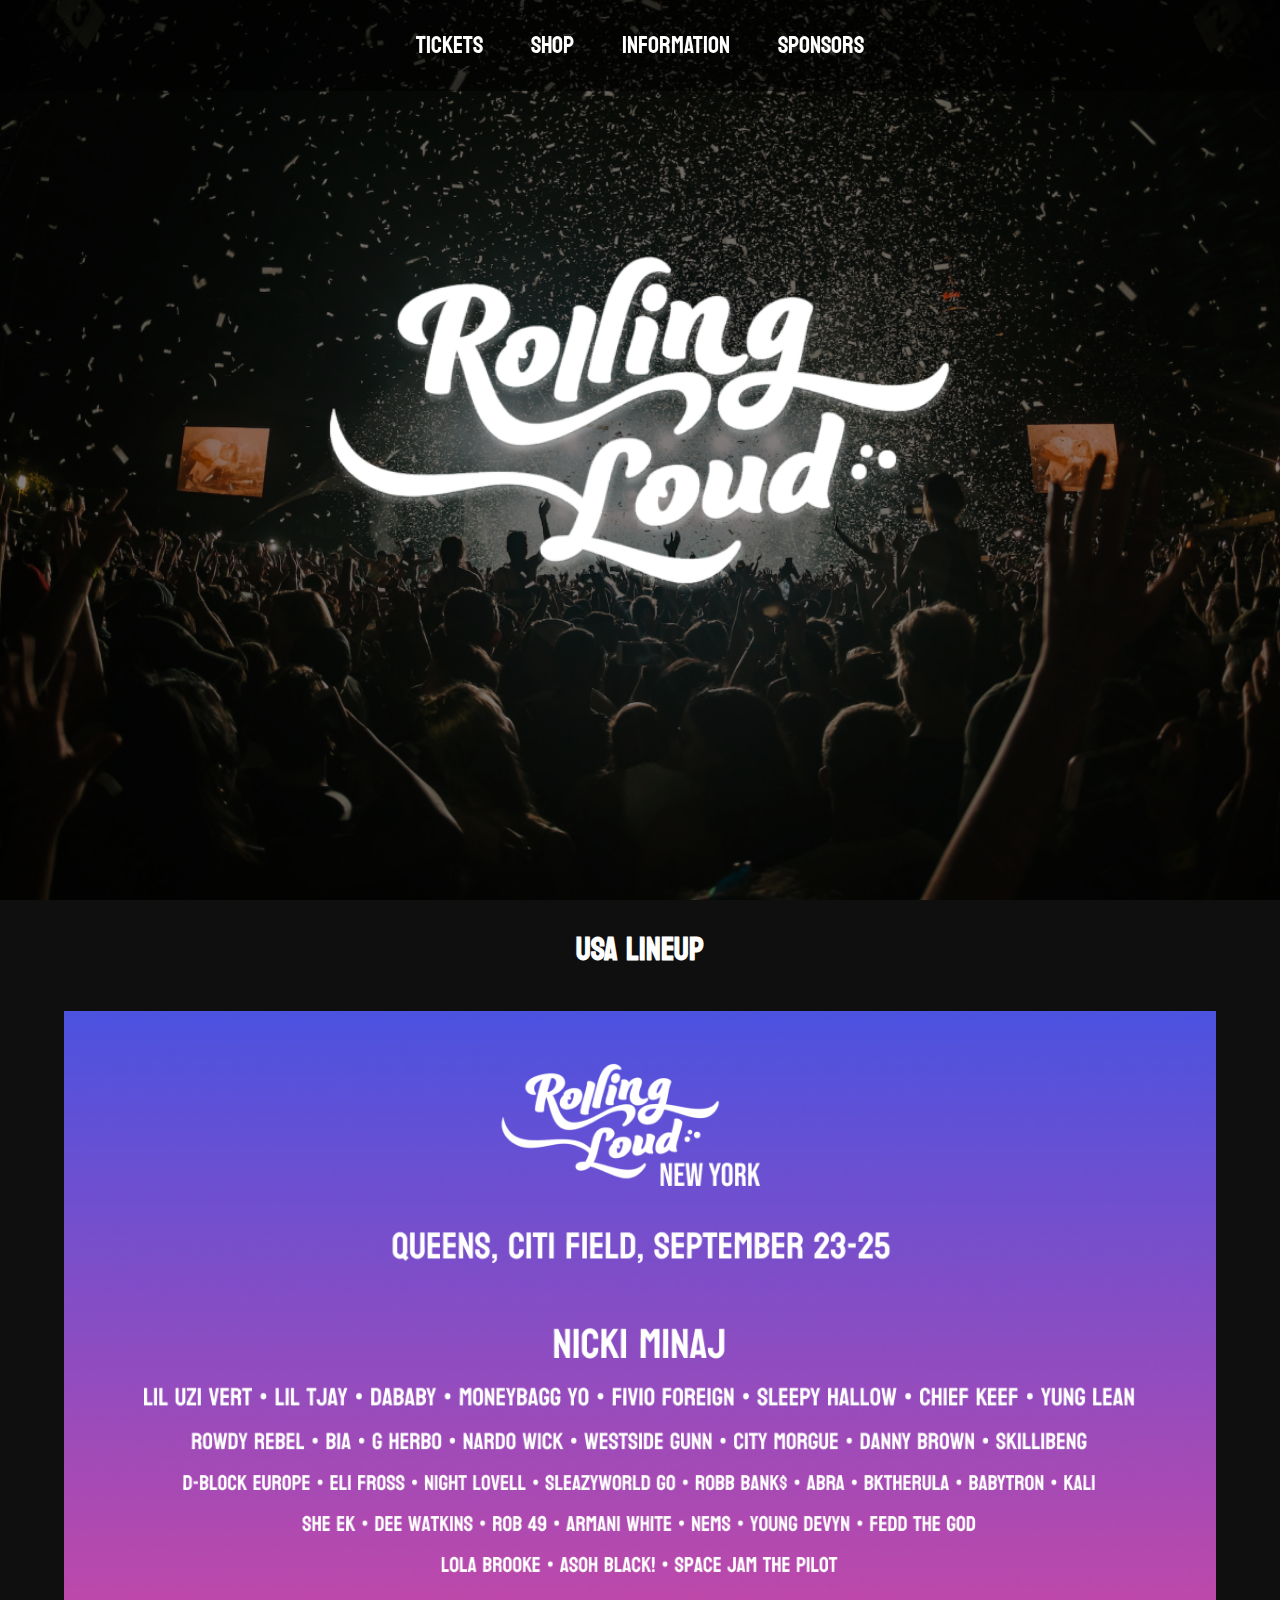
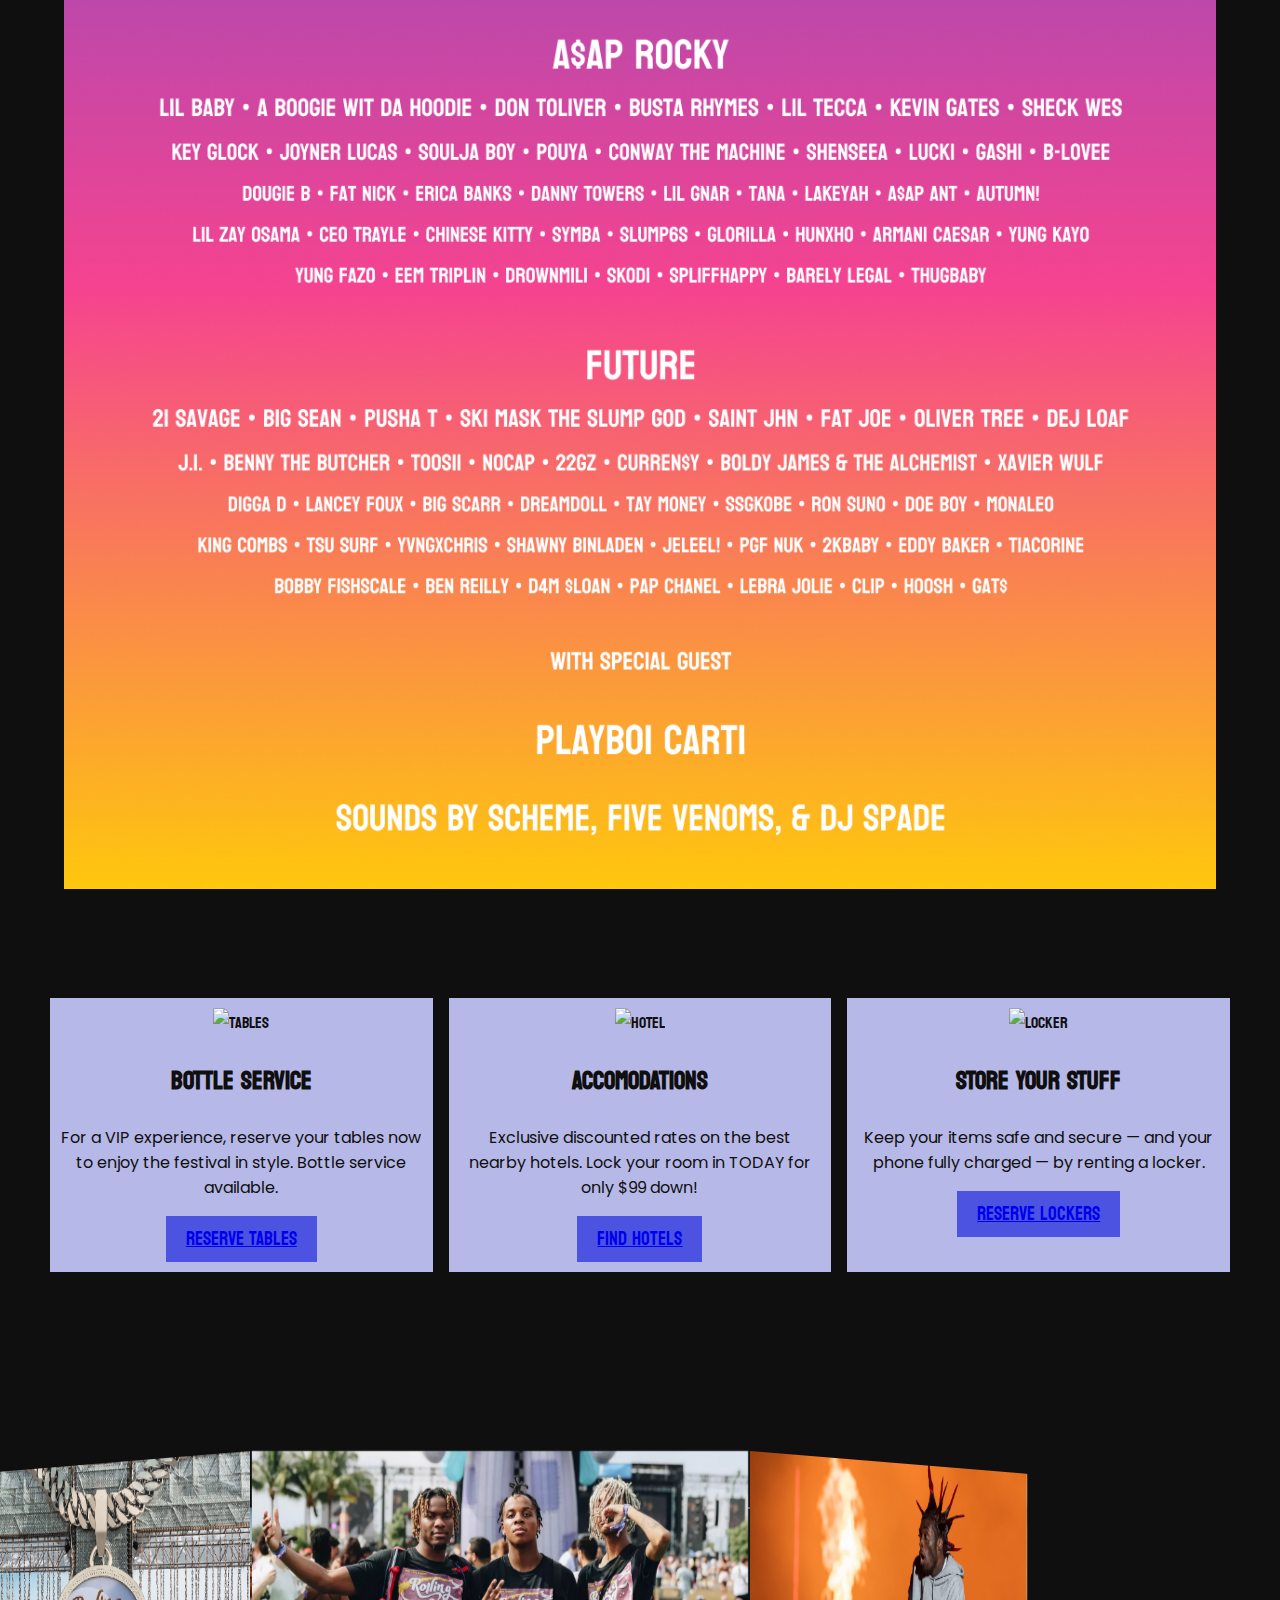
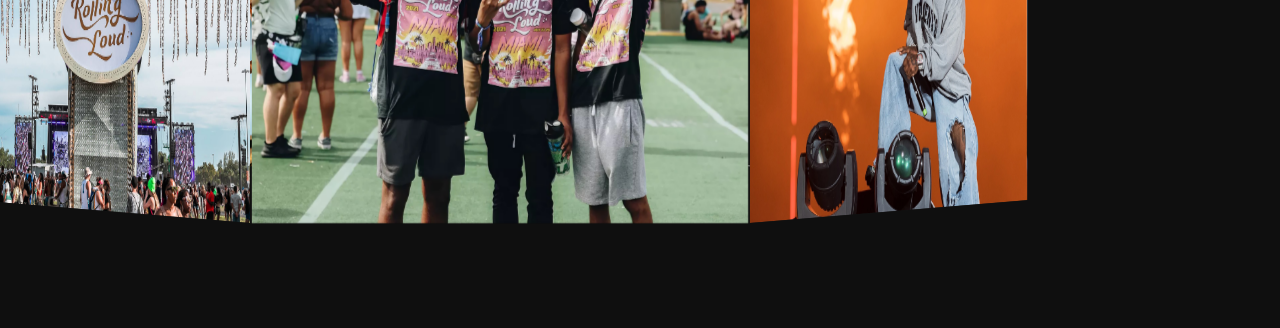
==== index.html @ 9469b84b "added card section and carousel" ====
<!DOCTYPE html>
<html lang="en">
<head>
    <meta charset="UTF-8">
    <meta http-equiv="X-UA-Compatible" content="IE=edge">
    <meta name="viewport" content="width=device-width, initial-scale=1.0">
    <link rel="stylesheet" href="style.css">
    <link rel="stylesheet" href="https://cdnjs.cloudflare.com/ajax/libs/font-awesome/6.2.0/css/all.min.css" integrity="sha512-xh6O/CkQoPOWDdYTDqeRdPCVd1SpvCA9XXcUnZS2FmJNp1coAFzvtCN9BmamE+4aHK8yyUHUSCcJHgXloTyT2A==" crossorigin="anonymous" referrerpolicy="no-referrer" />
    <title>Document</title>
</head>
<body>
    
    <div class="navigation">
        <input type="checkbox" id="nav-toggle" class="nav-toggle">
        <label for="nav-toggle" class="nav-toggle-label">
          <span><i class="fa-solid fa-bars"></i></span>
        </label>

    <nav>
        <ul>
            <li><a href="https://rollingloudny.frontgatetickets.com/" target="_blank">Tickets</a></li>
            <li><a href="https://shoprollingloud.com/" target="_blank">Shop</a></li>
            <li><a href="https://rollingloud.zendesk.com/hc/en-us" target="_blank">Information</a></li>
            <li><a href="https://www.rollingloud.com/sponsors" target="_blank">Sponsors</a></li>
        </ul>
    </nav>
    </div>

    <div class="section1">
    <header class="hero">
        <img src="images/loud 1.png" alt="hero logo">
    </header>

    <div class="lineup">
        <h1>USA LINEUP</h1>
        <img src="images/lineup.png" alt="lineup">
    </div>
    </div>

    <div class="section2">
    <section>
        <div class="container">
        <div class="card">
          <img src="images/tables.png" alt="tables">
          <h2>BOTTLE SERVICE</h2>
          <p>For a VIP experience, reserve your tables now to enjoy the festival in style. Bottle service available.</p>
          <button class="card-button">
            <a href="https://www.rollingloud.com/loudclub" target="_blank">Reserve Tables</a>
          </button>
        </div>
        
        <div class="card">
          <img src="images/hotel.png" alt="hotel">
          <h2>ACCOMODATIONS</h2>
          <p>Exclusive discounted rates on the best nearby hotels. Lock your room in TODAY for only $99 down!</p>
          <button class="card-button">
            <a href="https://www.rollingloud.com/hotels" target="_blank">Find Hotels</a>
          </button>
        </div>

        <div class="card">
         <img src="images/locker.png" alt="locker">
          <h2>STORE YOUR STUFF</h2>
          <p> Keep your items safe and secure — and your phone fully charged — by renting a locker.</p>
          <button>
            <a href="https://www.rollingloud.com/lockers" target="_blank">Reserve Lockers</a>
          </button>
        </div>
        </div>
    </section>
    </div>

    <section class="carousel">
    <div id="wrapper">
      <div id="image">
        <div class="image i1"><img src="images/img1.jpg"></div>
        <div class="image i2"><img src="images/img2.jpg"></div>
        <div class="image i3"><img src="images/img3.jpg"></div>
        <div class="image i4"><img src="images/img4.jpg"></div>
        <div class="image i5"><img src="images/img5.jpg"></div>
        <div class="image i6"><img src="images/img6.jpg"></div>
        <div class="image i7"><img src="images/img7.jpg"></div>
        <div class="image i8"><img src="images/img8.jpg"></div>
      </div>
    </div>
  </section>


</body>
</html>
---- style.css ----
@import url('https://fonts.googleapis.com/css2?family=Bayon&display=swap');
@import url('https://fonts.googleapis.com/css2?family=Poppins:wght@300;400;500&display=swap');

*, *::before, *::after {
  box-sizing: border-box;
}

:root {
  --background: rgba( 0,0,0,.5);
}

body {
  font-family: 'Bayon', sans-serif;
  margin: 0;
  padding: 0;
  background-color: #0F0F0F;
  color: white;
}

.hero {
  height: 100vh;
  background: url("images/rename.png");
  background-color: #888;
  background-blend-mode: multiply;
  background-size: cover;
  background-position: center center;
  background-attachment: fixed;
  display: flex;
  justify-content: center;
  align-items: center;
}

.hero img {
  margin-top: -50px;
  width: 68%;
  max-width: 75vh;
}

.navigation {
  background: var(--background);
  text-align: center;
  position: fixed;
  top: 0;
  width: 100%;
  z-index: 999;
}

.nav-toggle {
  display: none;
}

.nav-toggle-label {
  position: absolute;
  top: 25px;
  left: 25px;
  display: flex;
  align-items: center;
}

.nav-toggle-label span {
  font-size: 30px;
  margin-top: -15px;
}

nav { 
  position: absolute;
  text-align: center;
  top: 100%;
  left: 0;
  background: var(--background);
  width: 100%;
  transform: scale(1,0);
  transform-origin: top;
  transition: transform 250ms ease-in-out;
}

nav ul {
  margin: 0;
  padding: 0;
  list-style: none;
}

nav li {
  margin-bottom: 1em;
}

nav a {
  color: white;
  text-decoration: none;
  font-size: 1.5em;
  text-transform: uppercase;
  opacity: 0;
}

nav a:hover {
  color: #FF5400;
  transition-duration: 5s;
}

.nav-toggle:checked ~ nav {
  transform: scale(1,1);
}

.nav-toggle:checked ~ nav a {
  opacity: 1;
  transition: opacity 350ms ease-in-out;
}

/* Media query for desktop */

@media screen and (min-width: 600px) {
  .nav-toggle-label {
    display: none;
  }
 
  .navigation {
    display: flex;
    justify-content: center;
    /*
    display: grid;
    grid-template-columns: 1fr auto minmax(600px, 3fr) 1fr;
    */
  }
  
  nav {
    all: unset;
    display: flex;
    justify-content: center;
    align-items: center;
    /*border-bottom: 1px solid rgba(255, 255, 255, .6);*/

  }
  
  nav ul {
    display: flex;
    justify-content: center;
  }
  
  nav li {
    margin: 1.5em;
    margin-bottom: 1.5em;
  }
  
  nav a {
    opacity: 1;
    position: relative;
  }
}

.lineup {
  justify-content: center;
  text-align: center;
  margin: 10px auto 75px;
}

.lineup img {
  width: 90%;
  margin: 10px;
}

.section2 {
  justify-content: center;
  align-items: center;
  text-align: center;
  margin-bottom: 100px;
  display: flex;
}

.container {
  margin: 0;
  padding-left: 50px;
  padding-right: 50px;
}

.card {
  padding: 10px;
  color: #0F0F0F;
  background-color: #B6B8E7;
  margin-top: 15px;
  margin-bottom: 15px;
}

.card img {
  width: 100%;
  height: 40%;
  object-fit: cover;
}

h2 {
  text-align: center;
  font-size: 25px;
}

.card p {
  font-family: 'Poppins', sans-serif;
  font-size: 12pt;
}

.card button {
  padding: 6px 20px;
  background: #4C53E0;
  color: #FFF;
  border: none;
  font-family: "bayon", sans-serif;
  font-size: 14pt;
  display: block;
  margin: 0 auto;
}

.card button:hover {
  background: #FF5400;
  transition-duration: .2s;
  color: #FFF;
}

.container {
  display: grid;
  grid-template-columns: repeat(3, 1fr);
  gap: 1em;
}

@media (max-width: 700px) {
  .container {
    display: block;
  }

  .section2 {
    display: block;
  }
}

.carousel {
  width: 75%;
}

#wrapper {
	width: 100%;
	margin: 0 auto;
  justify-content: center;
  width: 50%;
}

#wrapper {
  perspective: 2500;
	-webkit-perspective: 2500;
	width: 1000px;
	margin: 200px auto 0 auto;
  perspective-origin: 50% 150px;
	-webkit-perspective-origin: 50% 150px;
  transition: perspective, 1s;
  -o-transition: -o-perspective, 1s;
  -moz-transition: -moz-perspective, 1s;
	-webkit-transition: -webkit-perspective, 1s;
}

#image:hover {
  animation-play-state:paused;
  -o-animation-play-state:paused;
  -moz-animation-play-state:paused;
	-webkit-animation-play-state:paused;
}


@-webkit-keyframes spin {
	from {
    transform: rotateY(0);
    -o-transform: rotateY(0);
    -ms-transform: rotateY(0);
    -moz-transform: rotateY(0);
		-webkit-transform: rotateY(0);
	}
	to {
    transform: rotateY(-360deg);
    -o-transform: rotateY(-360deg);
    -ms-transform: rotateY(-360deg);
    -moz-transform: rotateY(-360deg);
		-webkit-transform: rotateY(-360deg);
	}
}

#image {
	margin: 0 auto;
	height: 300px;
	width: 400px;
  transform-style: preserve-3d;
	-webkit-transform-style: preserve-3d;
  animation: spin 24s infinite linear;
  -moz-animation: spin 24s infinite linear;
  -o-animation: spin 24s infinite linear;
	-webkit-animation: spin 24s infinite linear;
}

.image {
	position: absolute;
	height: 100%;
	width: 100%;
	text-align: center;
	font-size: 15em;
	color: #fff;
  margin: 0;
}

.image img {
  height: 100%;
  width: 100%;
}

#image > .i1 {
  transform: translateZ(485px);
  -moz-transform: translateZ(485px);
  -o-transform: translateZ(485px);
  -ms-transform: translateZ(485px);
  -webkit-transform: translateZ(485px);
}
#image > .i2 {
  transform: rotateY(45deg) translateZ(485px);
  -moz-transform: rotateY(45deg) translateZ(485px);
  -o-transform: rotateY(45deg) translateZ(485px);
  -ms-transform: rotateY(45deg) translateZ(485px);
  -webkit-transform: rotateY(45deg) translateZ(485px);
}
#image > .i3 {
  transform: rotateY(90deg) translateZ(485px);
  -moz-transform: rotateY(90deg) translateZ(485px);
  -o-transform: rotateY(90deg) translateZ(485px);
  -ms-transform: rotateY(90deg) translateZ(485px);
  -webkit-transform: rotateY(90deg) translateZ(485px);
}
#image > .i4 {
  transform: rotateY(135deg) translateZ(485px);
  -moz-transform: rotateY(135deg) translateZ(485px);
  -o-transform: rotateY(135deg) translateZ(485px);
  -ms-transform: rotateY(135deg) translateZ(485px);
  -webkit-transform: rotateY(135deg) translateZ(485px);
}
#image > .i5 {
  transform: rotateY(180deg) translateZ(485px);
  -moz-transform: rotateY(180deg) translateZ(485px);
  -o-transform: rotateY(180deg) translateZ(485px);
  -ms-transform: rotateY(180deg) translateZ(485px);
  -webkit-transform: rotateY(180deg) translateZ(485px);
}
#image > .i6 {
  transform: rotateY(225deg) translateZ(485px);
  -moz-transform: rotateY(225deg) translateZ(485px);
  -o-transform: rotateY(225deg) translateZ(485px);
  -ms-transform: rotateY(225deg) translateZ(485px);
  -webkit-transform: rotateY(225deg) translateZ(485px);
}
#image > .i7 {
  transform: rotateY(270deg) translateZ(485px);
  -moz-transform: rotateY(270deg) translateZ(485px);
  -o-transform: rotateY(270deg) translateZ(485px);
  -ms-transform: rotateY(270deg) translateZ(485px);
  -webkit-transform: rotateY(270deg) translateZ(485px);
}
#image > .i8 {
  transform: rotateY(315deg) translateZ(485px);
  -moz-transform: rotateY(315deg) translateZ(485px);
  -o-transform: rotateY(315deg) translateZ(485px);
  -ms-transform: rotateY(315deg) translateZ(485px);
  -webkit-transform: rotateY(315deg) translateZ(485px);
}
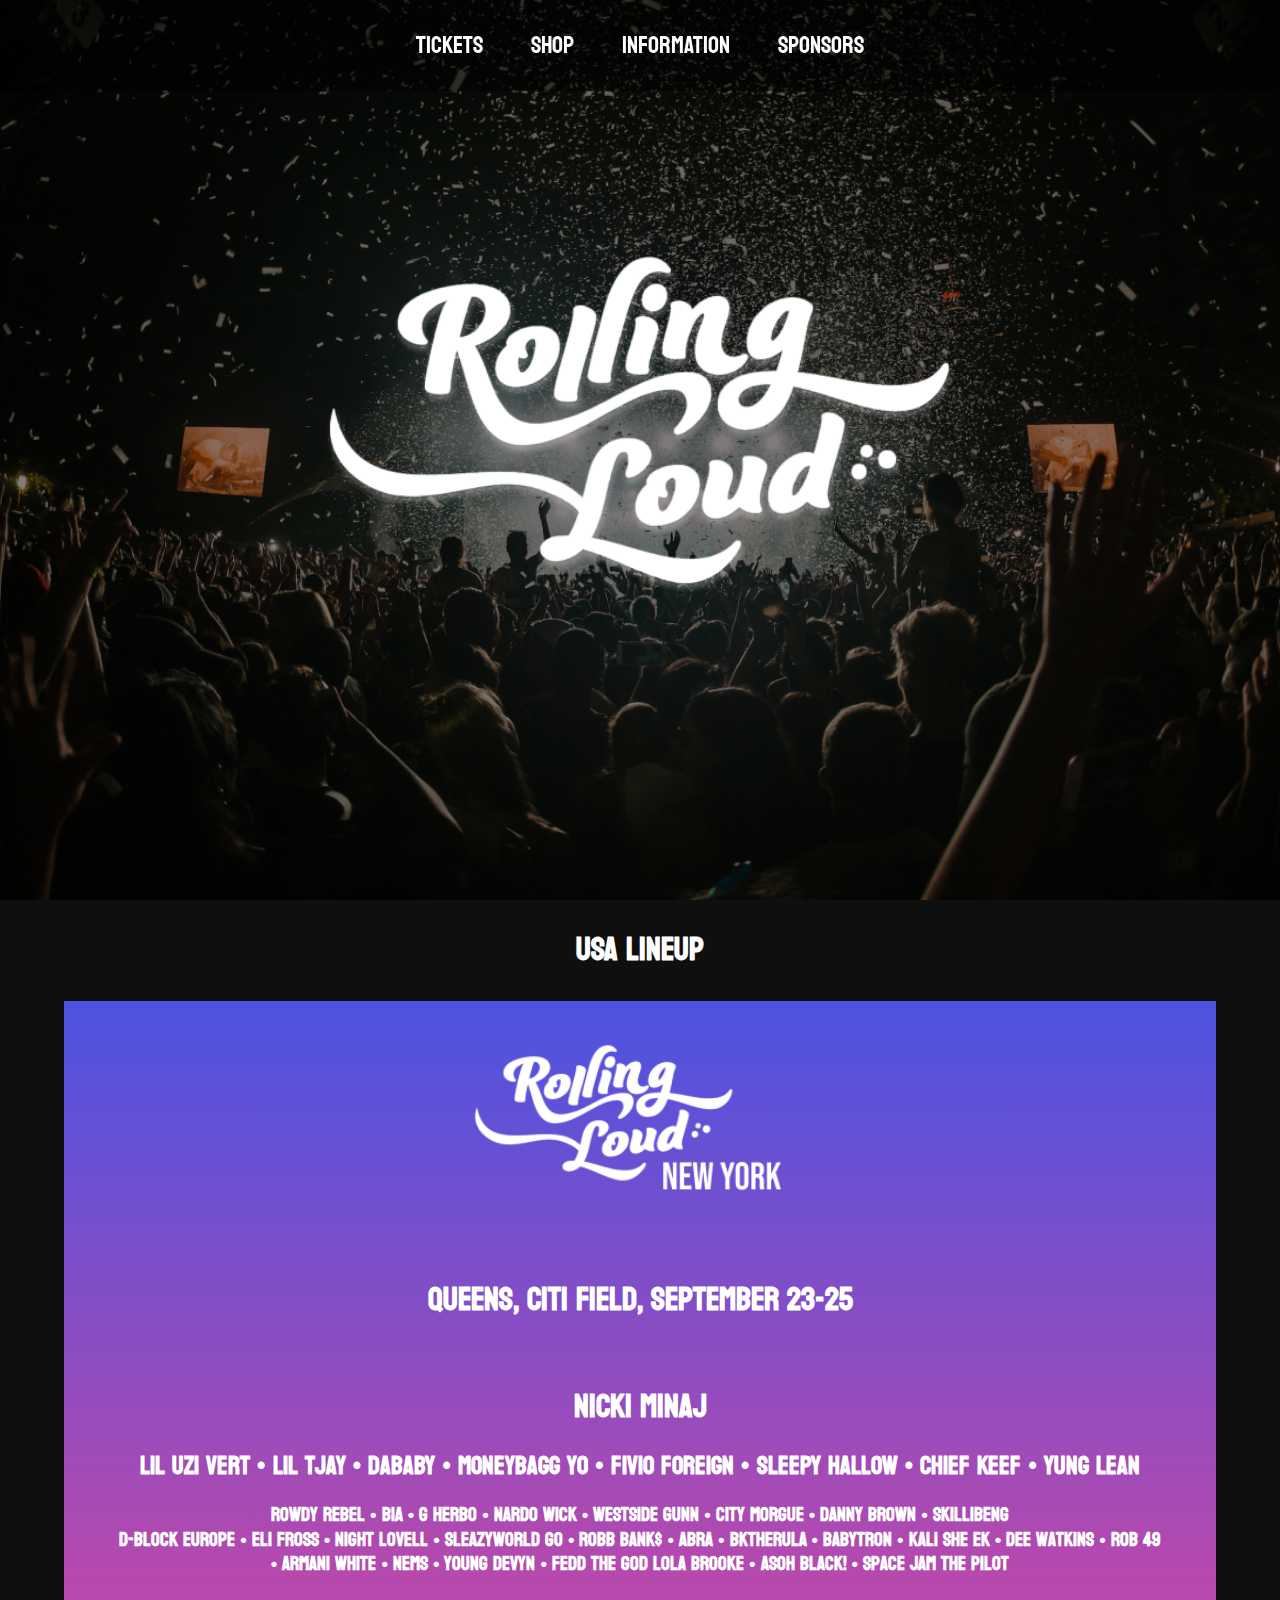
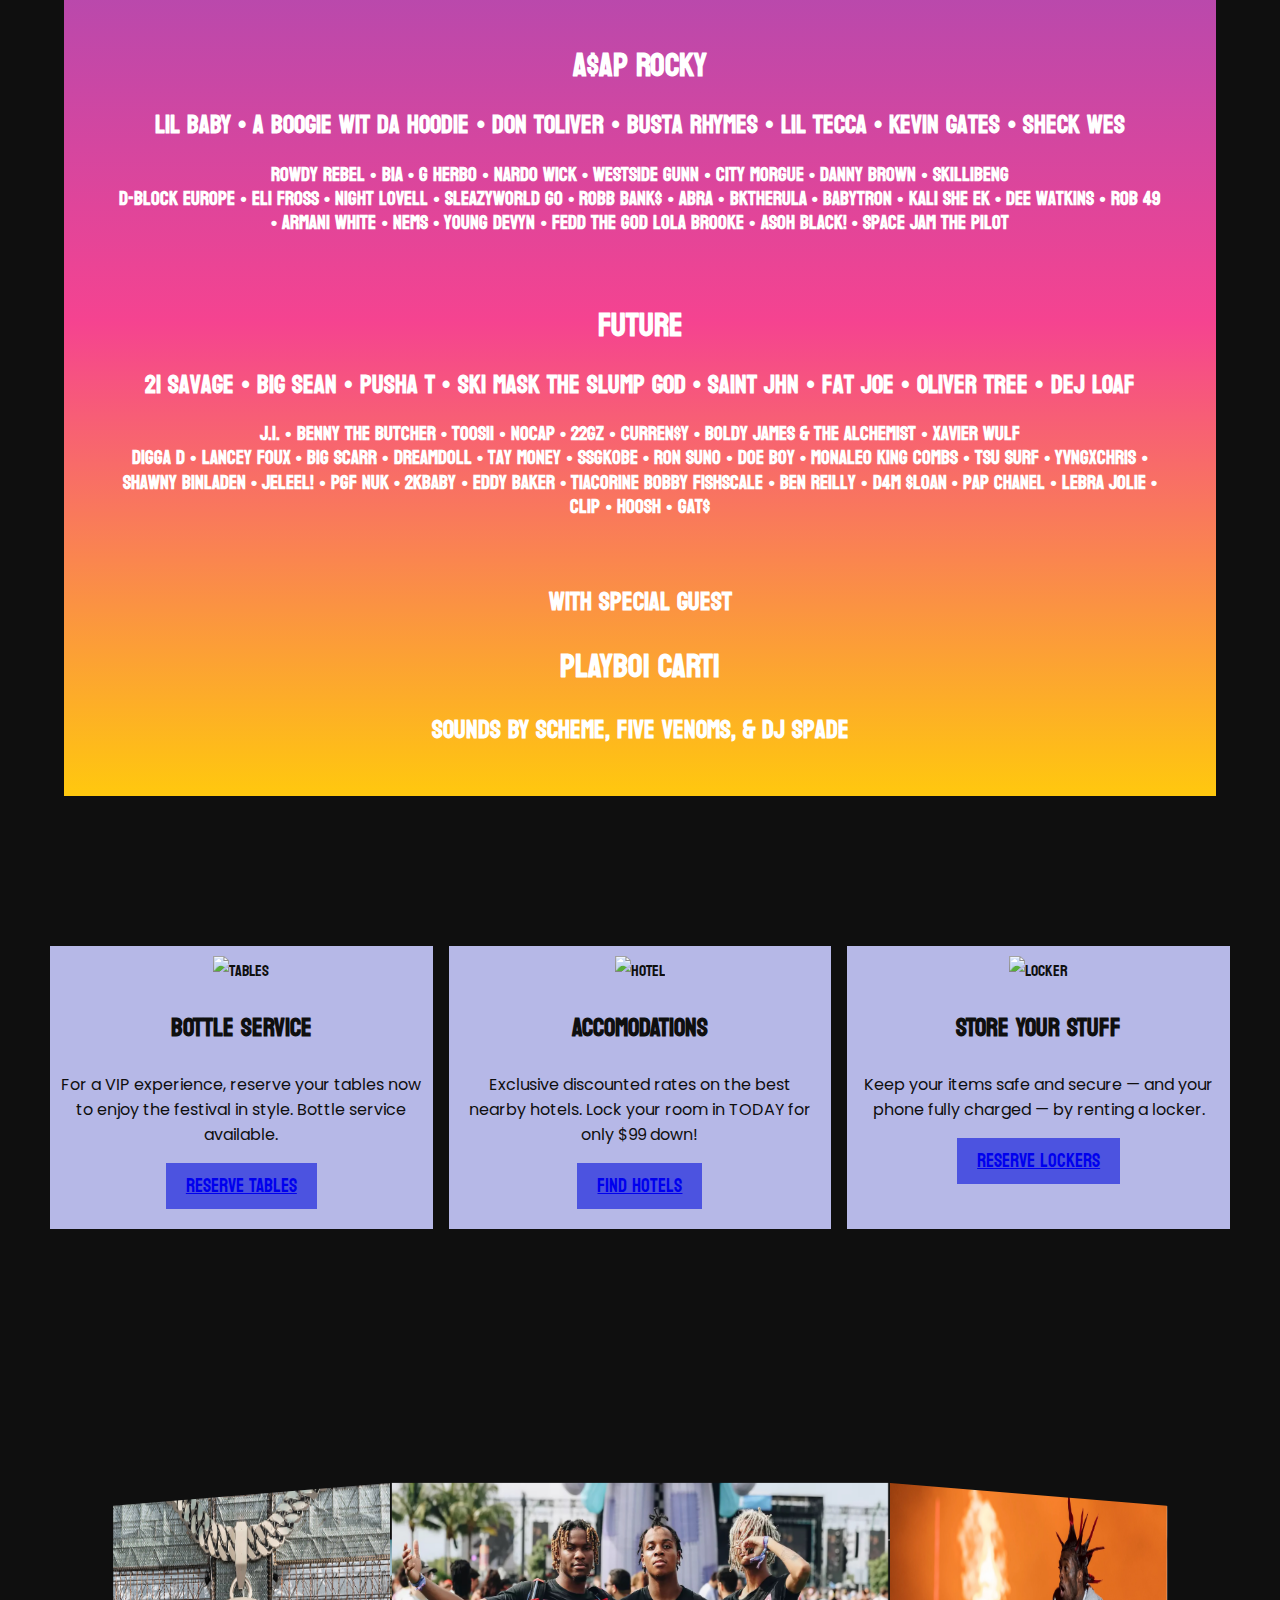
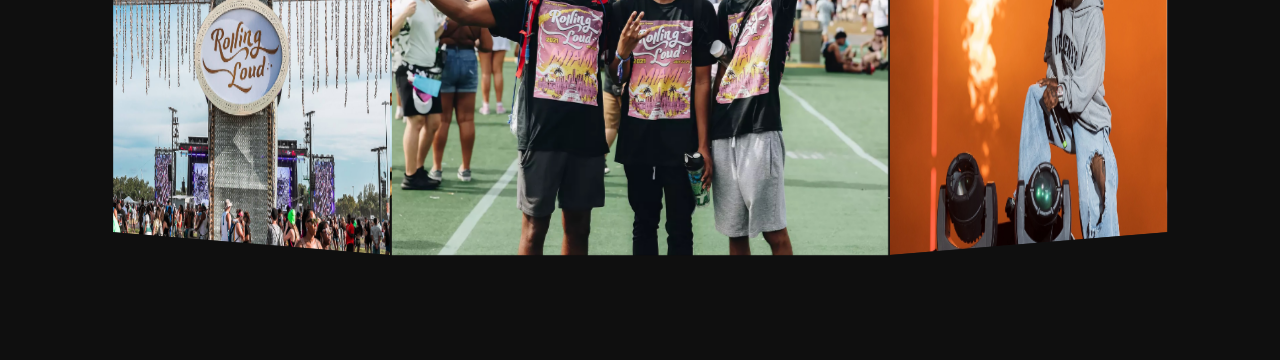
==== commit 143d5452: "coded lineup in html/css" ====
--- a/index.html
+++ b/index.html
@@ -27,44 +27,84 @@
     </div>
 
     <div class="section1">
-    <header class="hero">
+      <header class="hero">
         <img src="images/loud 1.png" alt="hero logo">
-    </header>
+      </header>
+    </div>
 
-    <div class="lineup">
-        <h1>USA LINEUP</h1>
-        <img src="images/lineup.png" alt="lineup">
-    </div>
+    
+      <div class="lineup">
+          <h1>USA LINEUP</h1>
+          <div class="lineup-content">
+            <img src="images/citylogo.png" alt="citylogo"/>
+            <h1>QUEENS, CITI FIELD, SEPTEMBER 23-25</h1>
+              <div class="day1">
+                <h1>NICKI MINAJ</h1>
+                <h2>lil uzi vert • lil tjay • dababy • moneybagg yo • fivio foreign • sleepy hallow • chief keef • yung lean</h2> <h3>rowdy rebel • bia • g herbo • nardo wick • westside gunn • city morgue • danny brown • skillibeng<br>d-block europe • eli fross • night lovell • sleazyworld go • robb bank$ • abra • bktherula • babytron • kali
+  she ek • dee watkins • rob 49 • armani white • nems • young devyn • fedd the god
+  lola brooke • asoh black! • space jam the pilot</h3>
+              </div>
+            <div class="day2">
+                <h1>A$AP ROCKY</h1>
+                <h2>lil baby • A boogie wit da hoodie • don toliver • busta rhymes • lil tecca • kevin gates • sheck wes</h2> <h3>rowdy rebel • bia • g herbo • nardo wick • westside gunn • city morgue • danny brown • skillibeng<br>d-block europe • eli fross • night lovell • sleazyworld go • robb bank$ • abra • bktherula • babytron • kali
+  she ek • dee watkins • rob 49 • armani white • nems • young devyn • fedd the god
+  lola brooke • asoh black! • space jam the pilot</h3>
+              </div>
+            <div class="day3">
+                <h1>FUTURE</h1>
+                <h2>21 savage • big sean • pusha t • ski mask the slump god • saint jhn • fat joe • oliver tree • dej loaf</h2> <h3>j.i. • benny the butcher • toosii • nocap • 22gz • curren$y • boldy james & the alchemist • xavier wulf<br>digga d • lancey foux • big scarr • dreamdoll • tay money • ssgkobe • ron suno • doe boy • monaleo
+  king combs • tsu surf • yvngxchris • shawny binladen • jeleel! • pgf nuk • 2kbaby • eddy baker • tiacorine
+  bobby fishscale • ben reilly • d4m $loan • pap chanel • lebra jolie • clip • hoosh • gat$</h3>
+              </div>
+              <div class="guest">
+                <h2>with special guest</h2>
+                <h1>PLAYBOI CARTI</h1>
+                <h2>sounds by scheme, five venoms, & dj spade</h2>
+              </div>
+          </div>
+      </div>
     </div>
 
     <div class="section2">
     <section>
         <div class="container">
         <div class="card">
-          <img src="images/tables.png" alt="tables">
-          <h2>BOTTLE SERVICE</h2>
-          <p>For a VIP experience, reserve your tables now to enjoy the festival in style. Bottle service available.</p>
-          <button class="card-button">
-            <a href="https://www.rollingloud.com/loudclub" target="_blank">Reserve Tables</a>
-          </button>
+          <div>
+            <img src="images/tables.png" alt="tables">
+          </div>
+          <div>
+             <h2>BOTTLE SERVICE</h2>
+            <p>For a VIP experience, reserve your tables now to enjoy the festival in style. Bottle service available.</p>
+            <button class="card-button">
+              <a href="https://www.rollingloud.com/loudclub" target="_blank">Reserve Tables</a>
+            </button>
+          </div>
         </div>
         
         <div class="card">
-          <img src="images/hotel.png" alt="hotel">
-          <h2>ACCOMODATIONS</h2>
-          <p>Exclusive discounted rates on the best nearby hotels. Lock your room in TODAY for only $99 down!</p>
-          <button class="card-button">
-            <a href="https://www.rollingloud.com/hotels" target="_blank">Find Hotels</a>
-          </button>
+          <div>
+            <img src="images/hotel.png" alt="hotel">
+          </div>
+          <div>
+            <h2>ACCOMODATIONS</h2>
+            <p>Exclusive discounted rates on the best nearby hotels. Lock your room in TODAY for only $99 down!</p>
+            <button class="card-button">
+               <a href="https://www.rollingloud.com/hotels" target="_blank">Find Hotels</a>
+            </button>
+          </div>
         </div>
 
         <div class="card">
-         <img src="images/locker.png" alt="locker">
-          <h2>STORE YOUR STUFF</h2>
-          <p> Keep your items safe and secure — and your phone fully charged — by renting a locker.</p>
-          <button>
-            <a href="https://www.rollingloud.com/lockers" target="_blank">Reserve Lockers</a>
-          </button>
+            <div>
+              <img src="images/locker.png" alt="locker">
+            </div>
+            <div>
+              <h2>STORE YOUR STUFF</h2>
+              <p> Keep your items safe and secure — and your phone fully charged — by renting a locker.</p>
+             <button>
+              <a href="https://www.rollingloud.com/lockers" target="_blank">Reserve Lockers</a>
+              </button>
+            </div>
         </div>
         </div>
     </section>
--- a/style.css
+++ b/style.css
@@ -153,9 +153,44 @@
   margin: 10px auto 75px;
 }
 
-.lineup img {
+.lineup-content {
+  background: rgb(76,83,224);
+  background: linear-gradient(180deg, rgba(76,83,224,1) 0%, rgba(245,67,144,1) 66%, rgba(255,200,14,1) 100%);
   width: 90%;
-  margin: 10px;
+  justify-content: center;
+  text-align: center;
+  margin: 10px auto 75px;
+  padding-left: 50px;
+  padding-right: 50px;
+}
+
+.lineup-content img {
+  width: 33%;
+  margin-top: 30px;
+}
+
+.day1 {
+  line-height: 1.3;
+  padding-top: 15px;
+  padding-bottom: 15px;
+}
+
+.day2 {
+  line-height: 1.3;
+  padding-top: 15px;
+  padding-bottom: 15px;
+}
+
+.day3 {
+  line-height: 1.3;
+  padding-top: 15px;
+  padding-bottom: 15px;
+}
+
+.guest {
+  line-height: 1.5;
+  padding-top: 10px;
+  padding-bottom: 25px;
 }
 
 .section2 {
@@ -176,7 +211,7 @@
   padding: 10px;
   color: #0F0F0F;
   background-color: #B6B8E7;
-  margin-top: 15px;
+  margin-top: 75px;
   margin-bottom: 15px;
 }
 
@@ -205,6 +240,7 @@
   font-size: 14pt;
   display: block;
   margin: 0 auto;
+  margin-bottom: 10px;
 }
 
 .card button:hover {
@@ -243,8 +279,10 @@
 #wrapper {
   perspective: 2500;
 	-webkit-perspective: 2500;
-	width: 1000px;
-	margin: 200px auto 0 auto;
+	margin: 175px auto 0 auto;
+  position: absolute;
+  right: 225px;
+  left: 225px;
   perspective-origin: 50% 150px;
 	-webkit-perspective-origin: 50% 150px;
   transition: perspective, 1s;
@@ -253,12 +291,12 @@
 	-webkit-transition: -webkit-perspective, 1s;
 }
 
-#image:hover {
+/*#image:hover {
   animation-play-state:paused;
   -o-animation-play-state:paused;
   -moz-animation-play-state:paused;
 	-webkit-animation-play-state:paused;
-}
+}*/
 
 
 @-webkit-keyframes spin {
@@ -297,7 +335,6 @@
 	text-align: center;
 	font-size: 15em;
 	color: #fff;
-  margin: 0;
 }
 
 .image img {
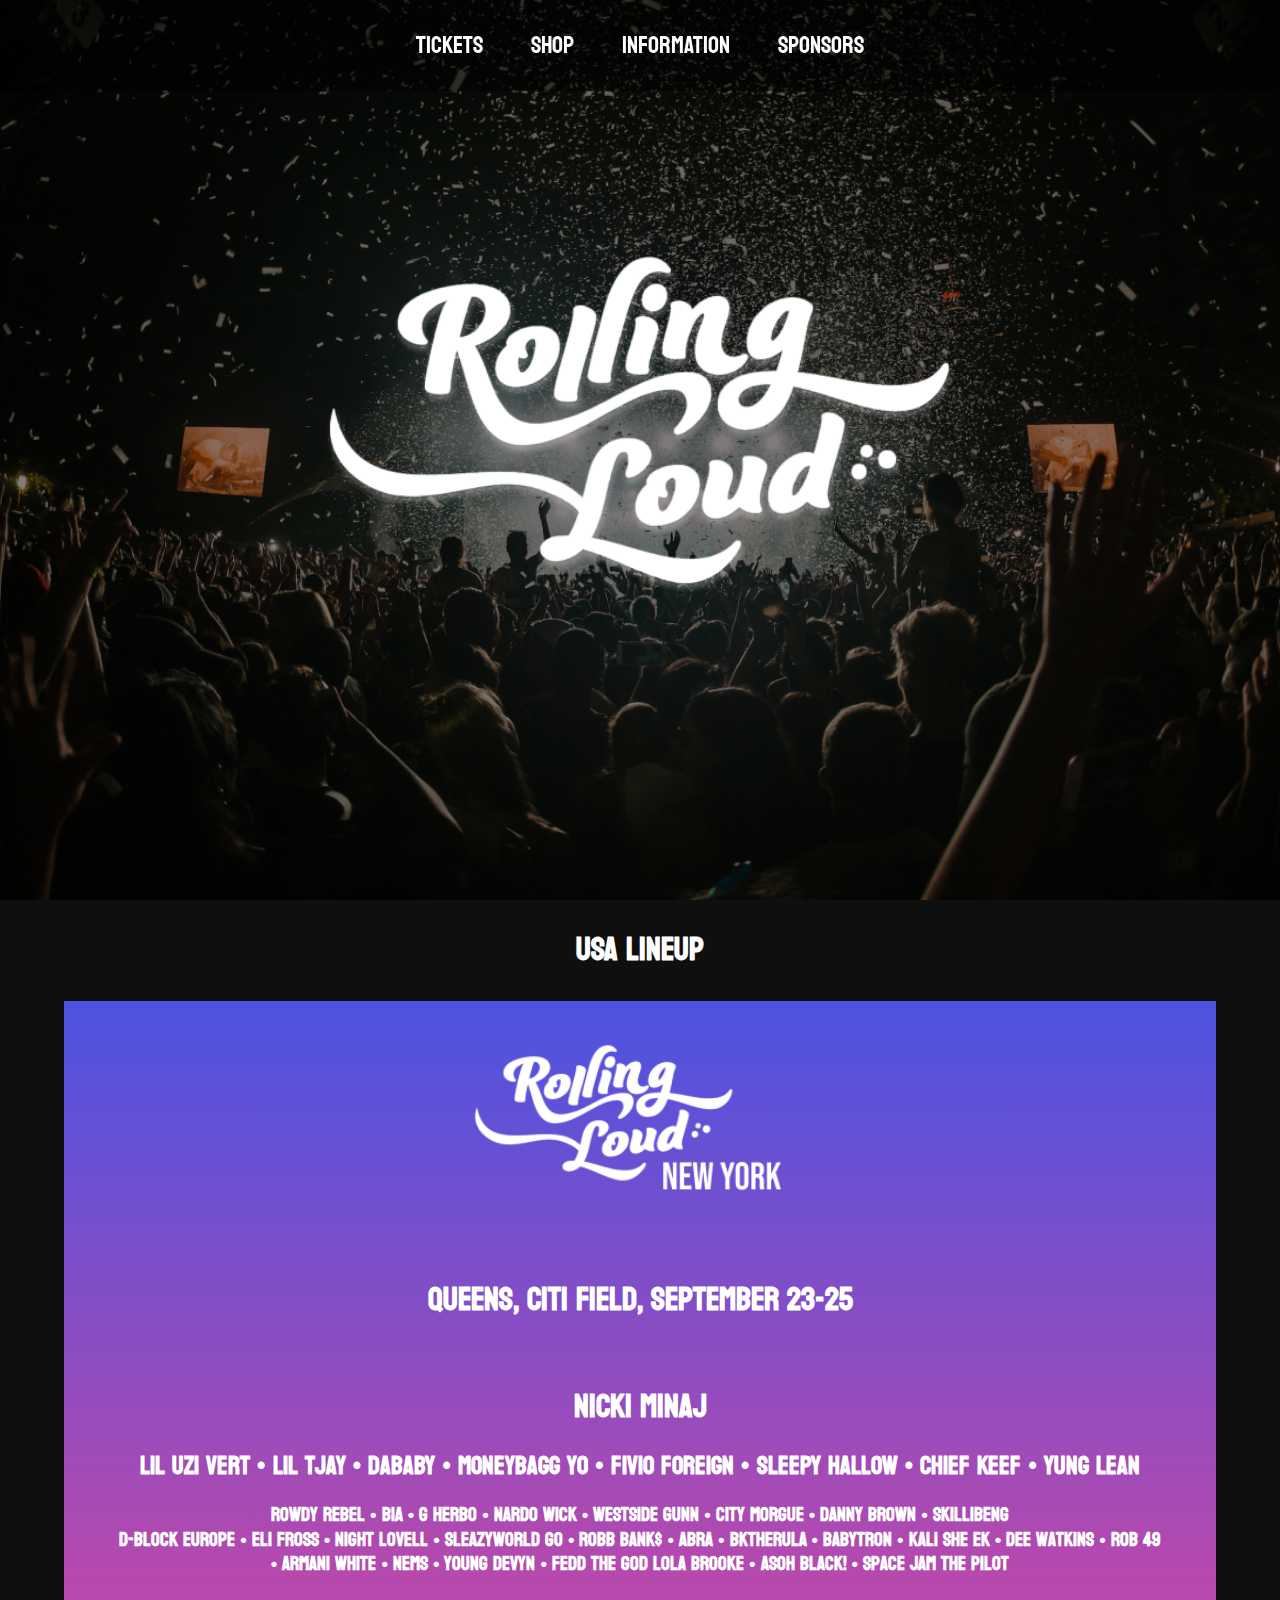
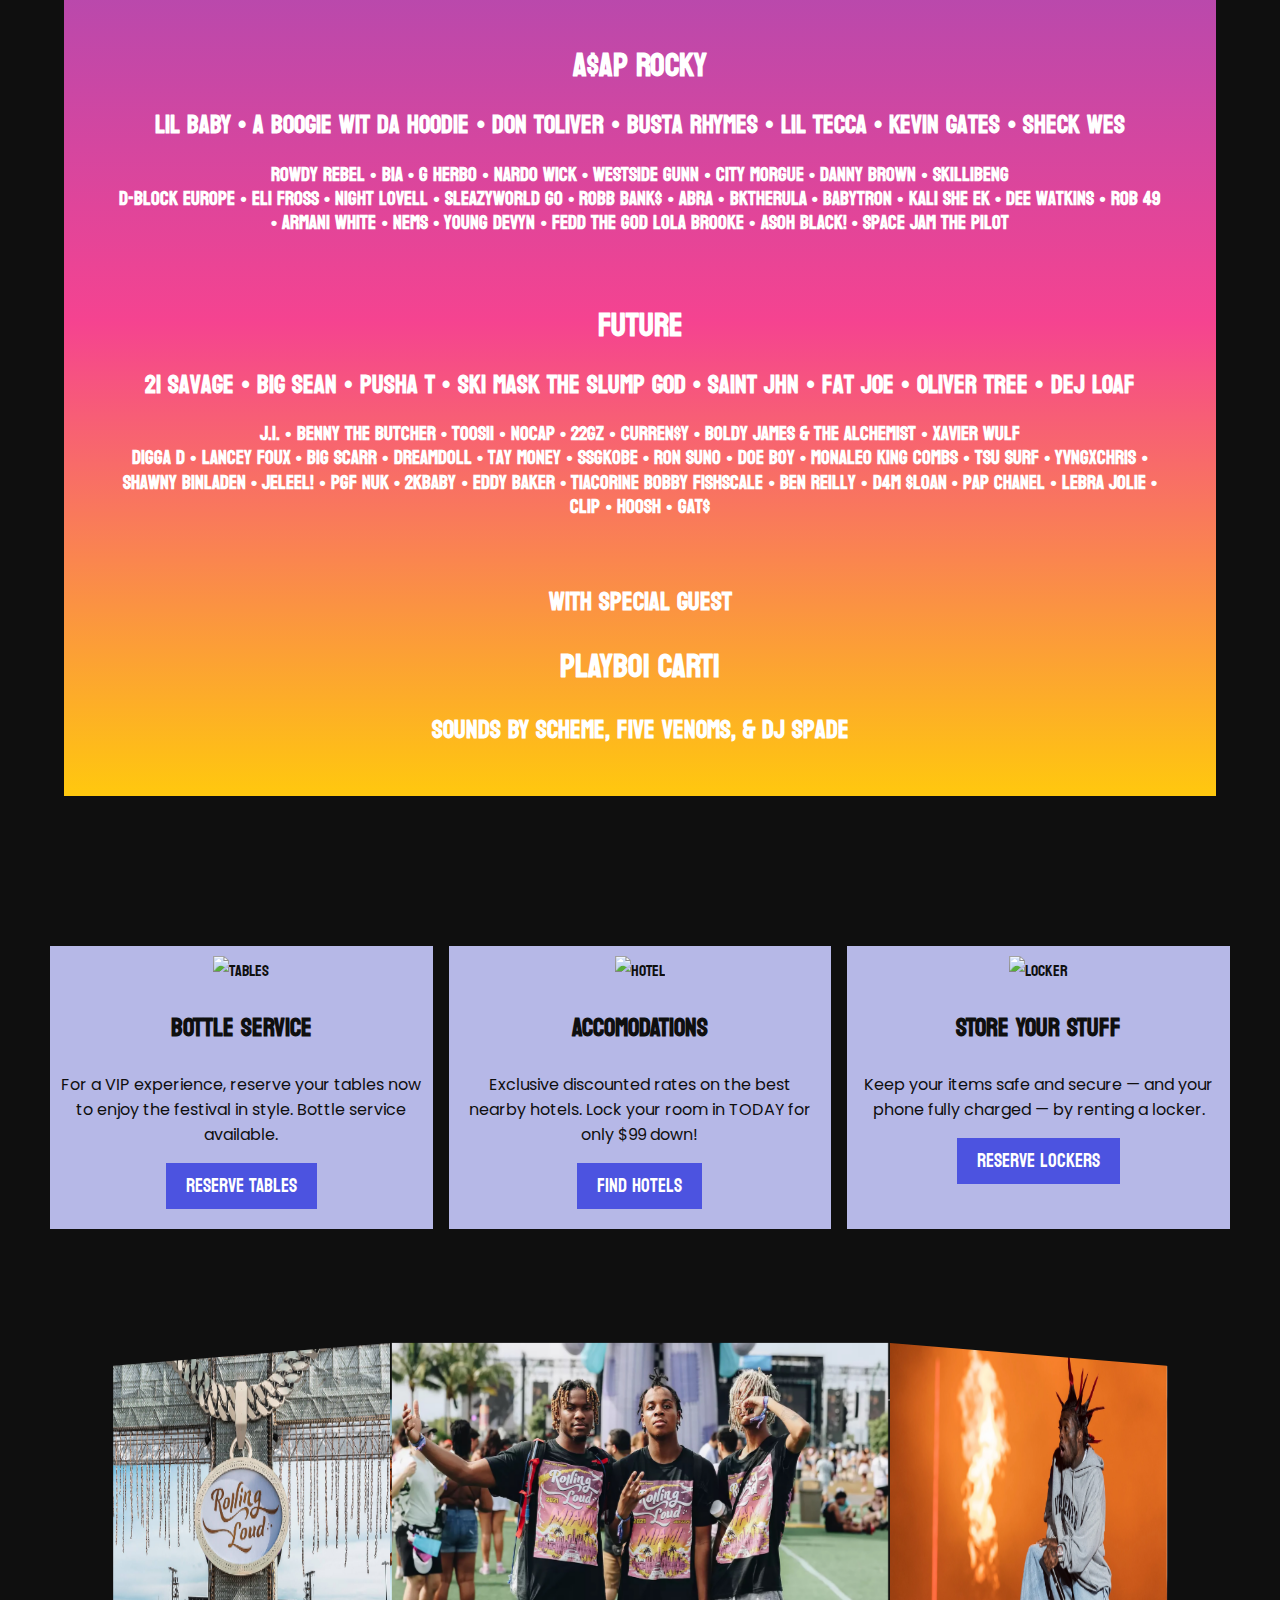
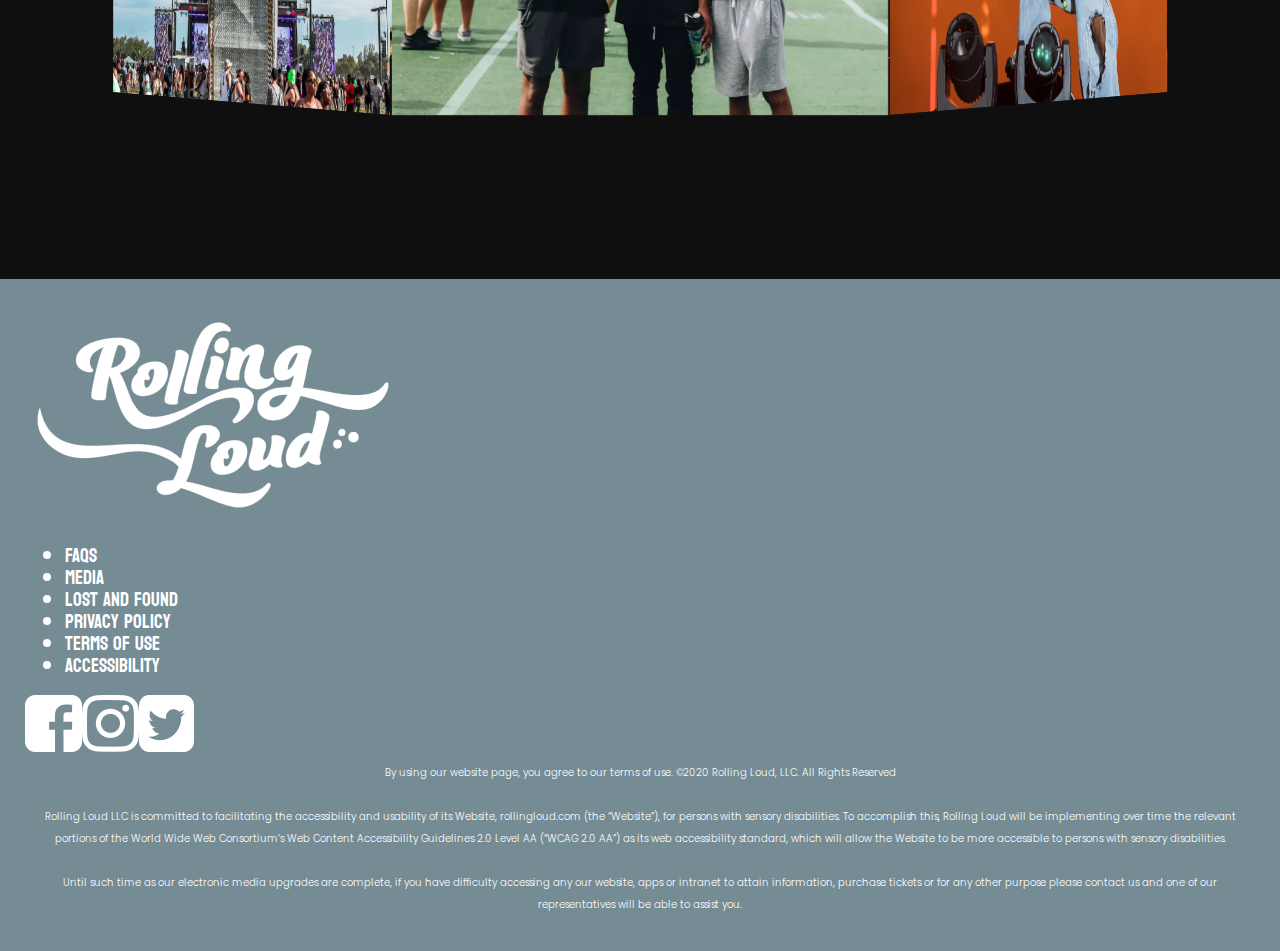
==== commit 1c42f0e3: "added footer + fixed position of carousel" ====
--- a/index.html
+++ b/index.html
@@ -101,7 +101,7 @@
             <div>
               <h2>STORE YOUR STUFF</h2>
               <p> Keep your items safe and secure — and your phone fully charged — by renting a locker.</p>
-             <button>
+             <button class="card-button">
               <a href="https://www.rollingloud.com/lockers" target="_blank">Reserve Lockers</a>
               </button>
             </div>
@@ -109,6 +109,7 @@
         </div>
     </section>
     </div>
+
 
     <section class="carousel">
     <div id="wrapper">
@@ -126,5 +127,36 @@
   </section>
 
 
+  <div class="footer"> 
+    <footer>
+      <div class="footer-content">
+
+        <div class="footer-logo">
+          <img src="images/loud 2.png" alt="footer-logo">
+        </div>
+
+        <div class="footer-links">
+          <ul class="links">
+            <li><a href="https://rollingloud.zendesk.com/hc/en-us" target="_blank">FAQs</a></li>
+            <li><a href="https://www.rollingloud.com/media" target="_blank">MEDIA</a></li>
+            <li><a href="https://www.rollingloud.com/lostandfound" target="_blank">LOST AND FOUND</a></li>
+            <li><a href="https://www.rollingloud.com/privacypolicy" target="_blank">PRIVACY POLICY</a></li>
+            <li><a href="https://www.rollingloud.com/tos" target="_blank">TERMS OF USE</a></li>
+            <li><a href="https://www.rollingloud.com/ada" target="_blank">ACCESSIBILITY</a></li>
+          </ul>
+        </div>
+
+        <div class="socials">
+          <img src="images/facebook.png" alt="facebook">
+          <img src="images/instagram.png" alt="instagram">
+          <img src="images/twitter.png" alt="twitter">
+        </div>
+      </div>
+        
+      <p>By using our website page, you agree to our terms of use. ©2020 Rolling Loud, LLC. All Rights Reserved<br><br>Rolling Loud LLC is committed to facilitating the accessibility and usability of its Website, rollingloud.com (the “Website”), for persons with sensory disabilities.  To accomplish this, Rolling Loud will be implementing over time the relevant portions of the World Wide Web Consortium’s Web Content Accessibility Guidelines 2.0 Level AA (“WCAG 2.0 AA”) as its web accessibility standard, which will allow the Website to be more accessible to persons with sensory disabilities.<br><br>Until such time as our electronic media upgrades are complete, if you have difficulty accessing any our website, apps or intranet to attain information, purchase tickets or for any other purpose please contact us and one of our representatives will be able to assist you.</p>
+  
+    </footer>
+  </div>
+
 </body>
 </html>--- a/style.css
+++ b/style.css
@@ -212,7 +212,7 @@
   color: #0F0F0F;
   background-color: #B6B8E7;
   margin-top: 75px;
-  margin-bottom: 15px;
+  margin-bottom: 50px;
 }
 
 .card img {
@@ -231,7 +231,7 @@
   font-size: 12pt;
 }
 
-.card button {
+.card-button {
   padding: 6px 20px;
   background: #4C53E0;
   color: #FFF;
@@ -243,6 +243,11 @@
   margin-bottom: 10px;
 }
 
+.card-button a {
+  color: white;
+  text-decoration: none;
+}
+
 .card button:hover {
   background: #FF5400;
   transition-duration: .2s;
@@ -265,22 +270,16 @@
   }
 }
 
-.carousel {
-  width: 75%;
-}
-
 #wrapper {
 	width: 100%;
 	margin: 0 auto;
-  justify-content: center;
+  padding-bottom: 200px;
+  /* justify-content: center; */
   width: 50%;
-}
-
-#wrapper {
   perspective: 2500;
 	-webkit-perspective: 2500;
-	margin: 175px auto 0 auto;
-  position: absolute;
+	/* margin: 175px auto 0 auto; */
+  /* position: absolute; */
   right: 225px;
   left: 225px;
   perspective-origin: 50% 150px;
@@ -397,4 +396,42 @@
   -o-transform: rotateY(315deg) translateZ(485px);
   -ms-transform: rotateY(315deg) translateZ(485px);
   -webkit-transform: rotateY(315deg) translateZ(485px);
+}
+
+footer {
+  margin: auto;
+  padding: 25px;
+  background-color: #768C95;
+  font-family: 'Poppins';
+  font-weight: 300;
+  font-size: 15px;
+  line-height: 22px;
+}
+
+.footer-logo {
+  display: flex;
+  width: 10%;
+}
+
+.footer-links {
+  display: flex;
+  font-family: "bayon", sans-serif;
+  font-family: "bayon", sans-serif;
+  font-size: 14pt;
+  display: block;
+}
+
+.footer-links a {
+  color: white;
+  list-style: none;
+  text-decoration: none;
+}
+
+.socials {
+  display: flex;
+}
+
+footer p {
+  font-size: 10px;
+  text-align: center;
 }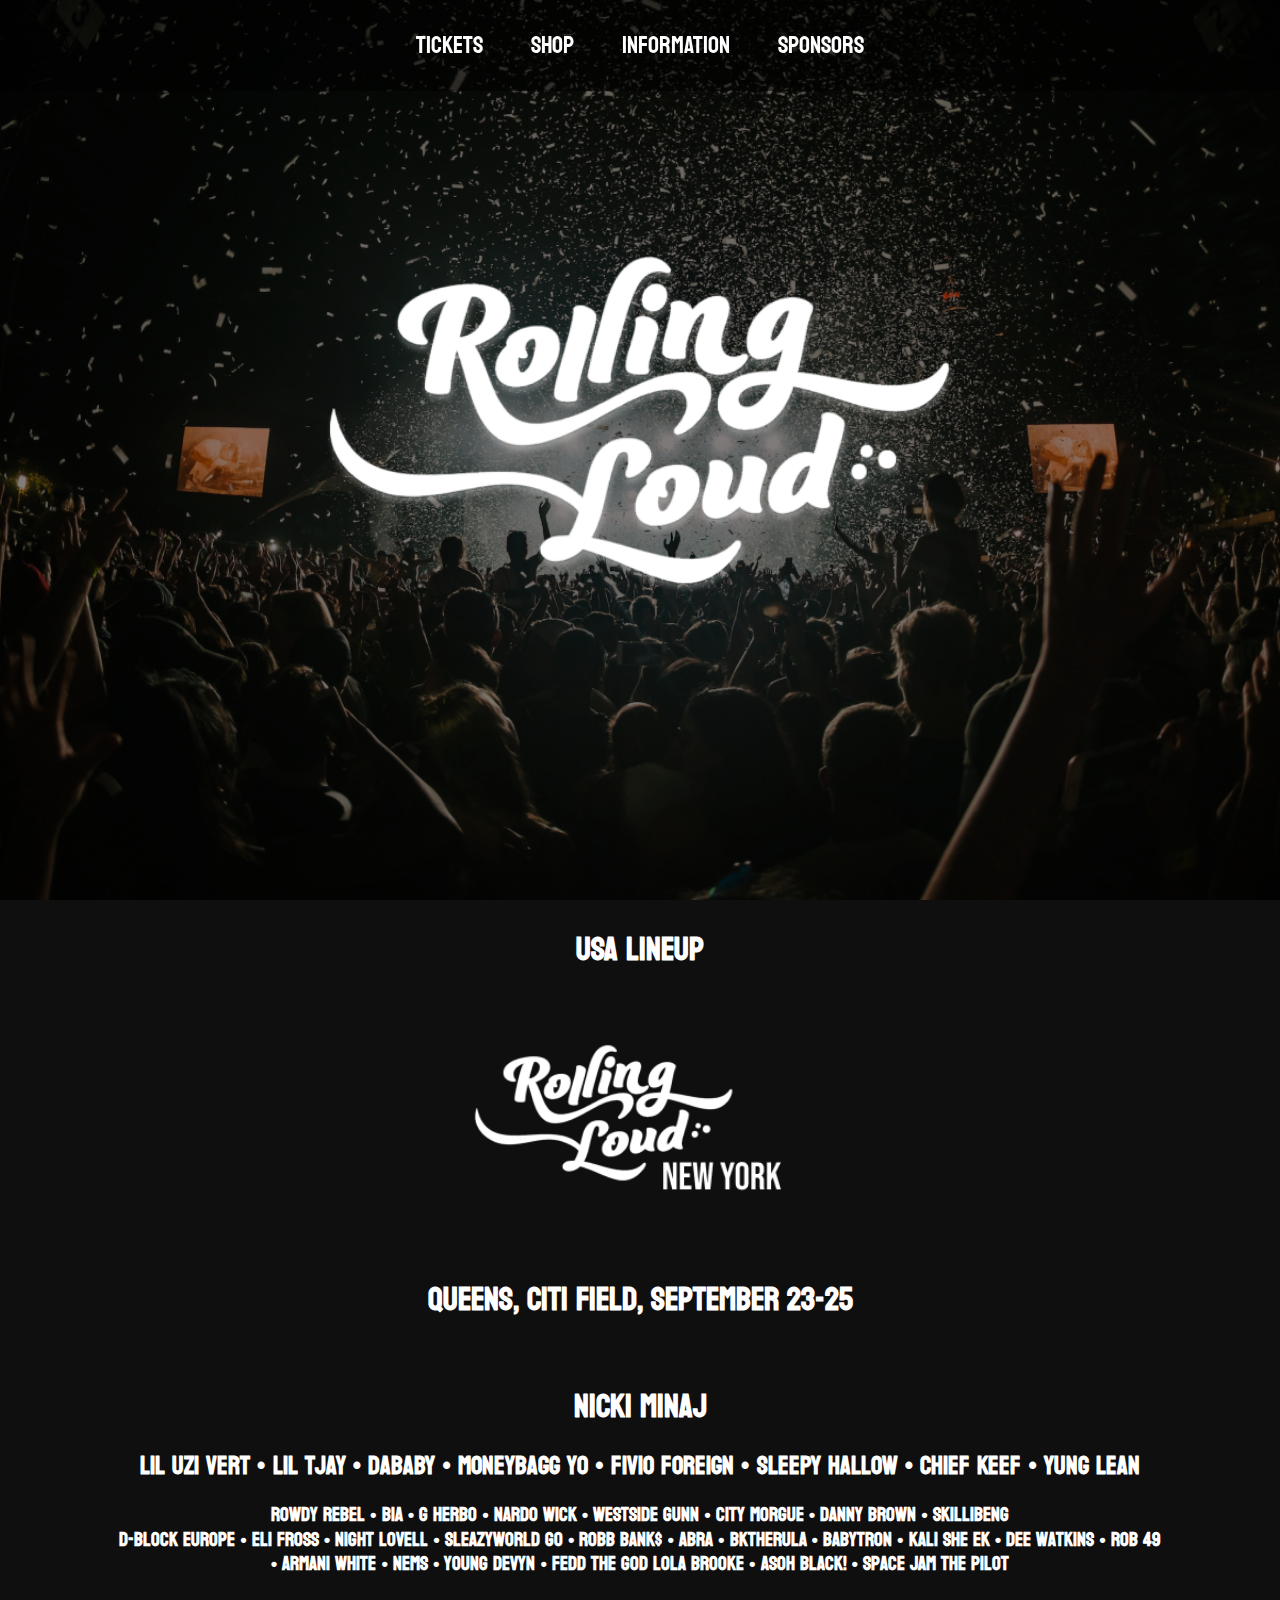
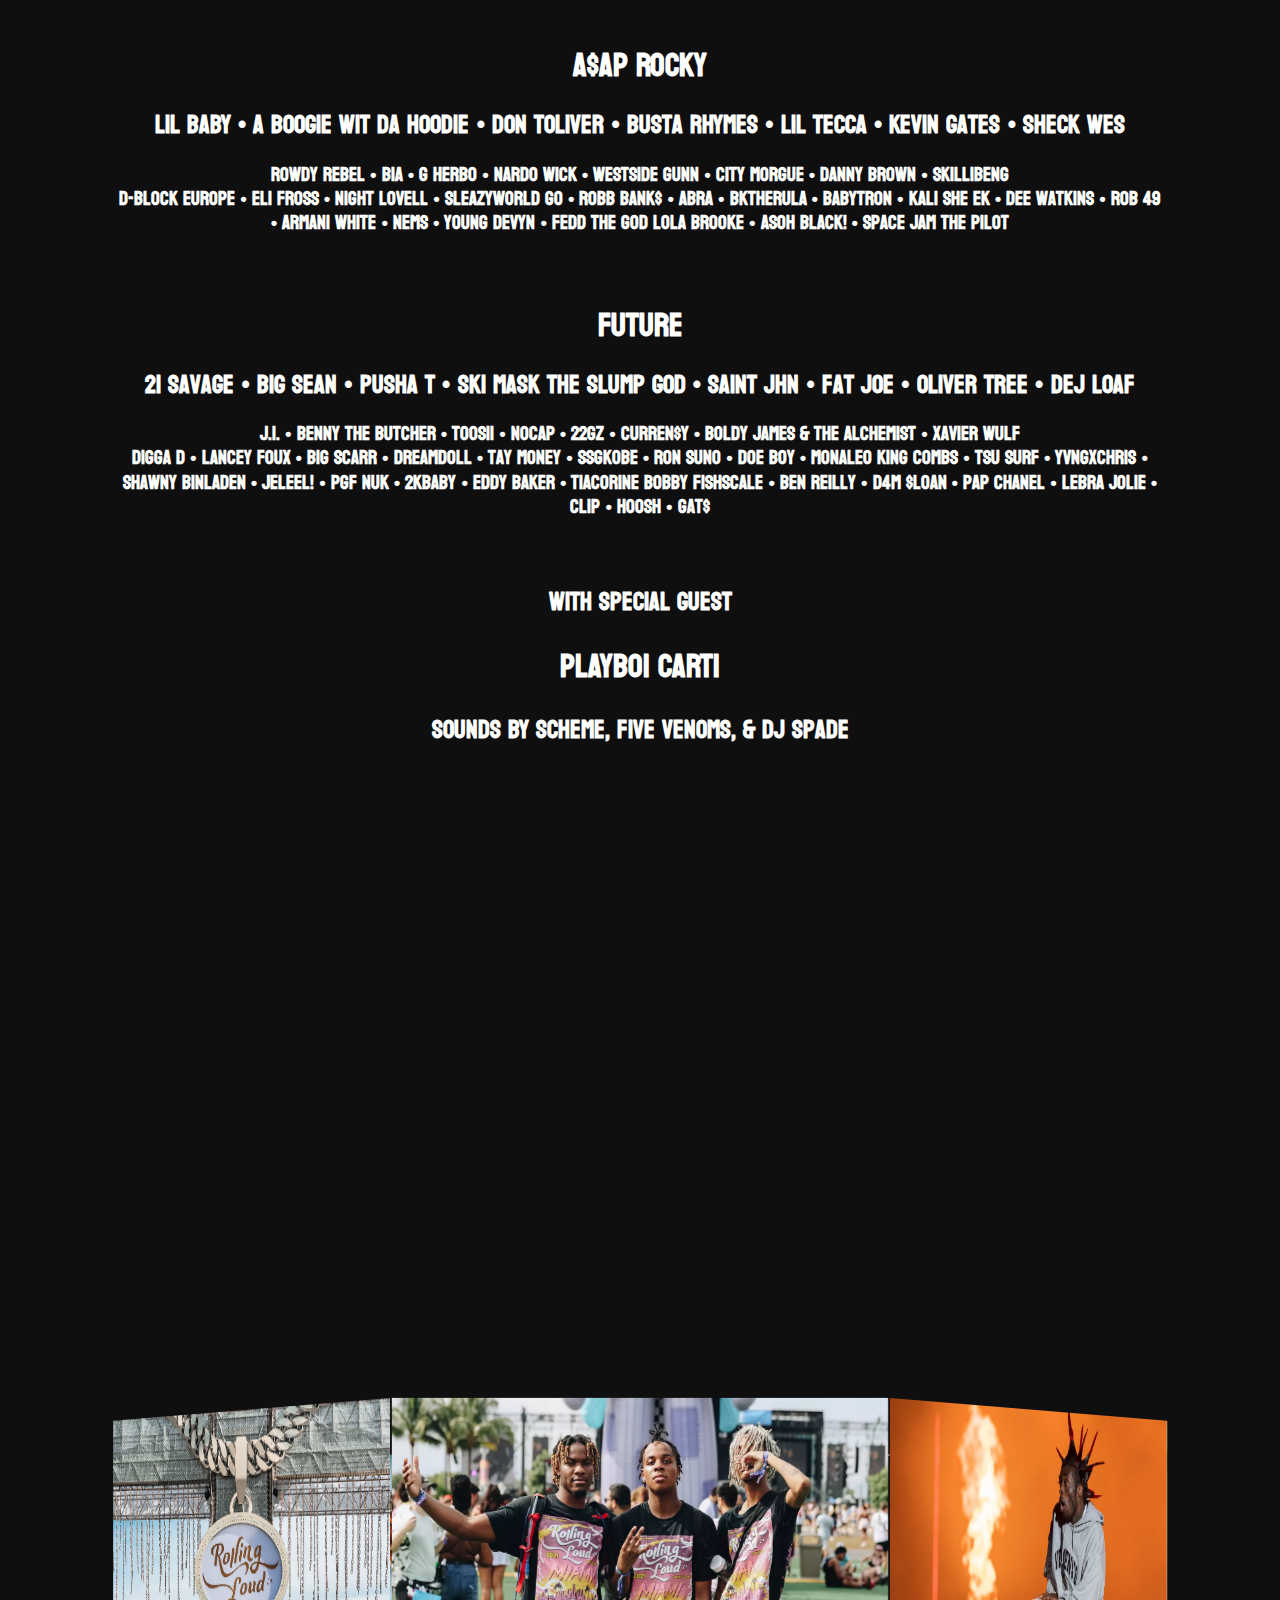
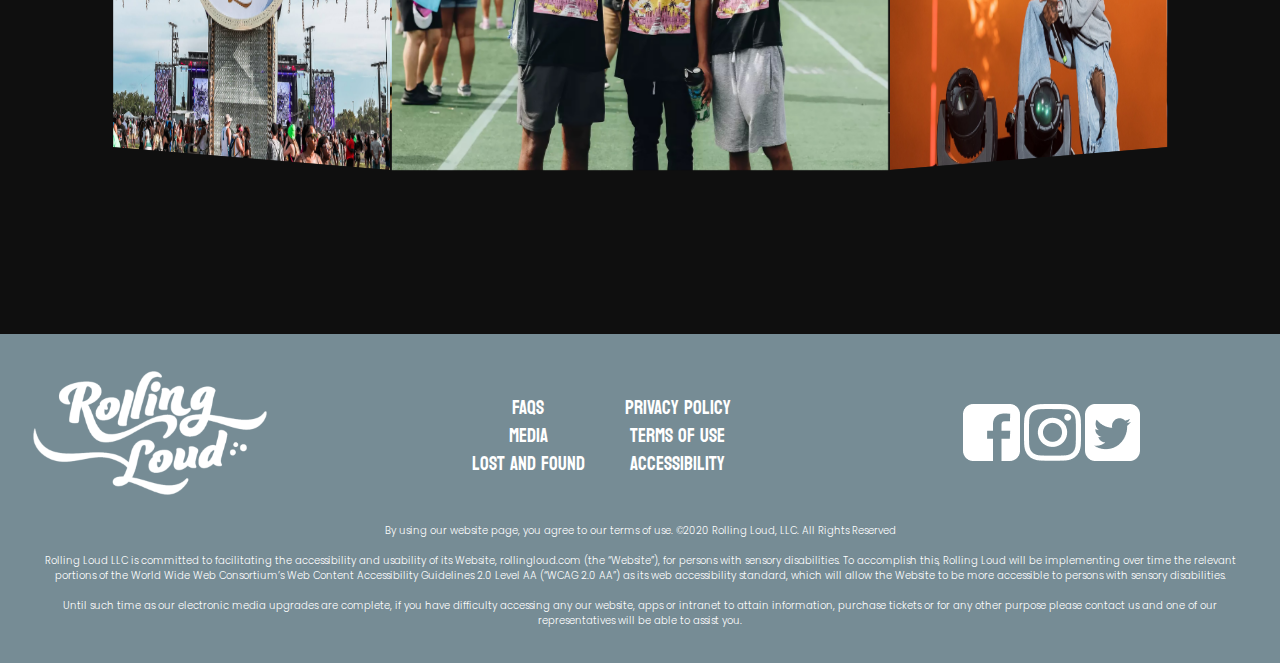
==== commit 4e5377c6: "fixed footer/added some javascript" ====
--- a/index.html
+++ b/index.html
@@ -6,6 +6,7 @@
     <meta name="viewport" content="width=device-width, initial-scale=1.0">
     <link rel="stylesheet" href="style.css">
     <link rel="stylesheet" href="https://cdnjs.cloudflare.com/ajax/libs/font-awesome/6.2.0/css/all.min.css" integrity="sha512-xh6O/CkQoPOWDdYTDqeRdPCVd1SpvCA9XXcUnZS2FmJNp1coAFzvtCN9BmamE+4aHK8yyUHUSCcJHgXloTyT2A==" crossorigin="anonymous" referrerpolicy="no-referrer" />
+    <link href="https://unpkg.com/aos@2.3.1/dist/aos.css" rel="stylesheet">
     <title>Document</title>
 </head>
 <body>
@@ -65,7 +66,7 @@
       </div>
     </div>
 
-    <div class="section2">
+    <div class="section2" data-aos="fade-up" data-aos-offset="500">
     <section>
         <div class="container">
         <div class="card">
@@ -126,6 +127,7 @@
     </div>
   </section>
 
+  
 
   <div class="footer"> 
     <footer>
@@ -140,6 +142,9 @@
             <li><a href="https://rollingloud.zendesk.com/hc/en-us" target="_blank">FAQs</a></li>
             <li><a href="https://www.rollingloud.com/media" target="_blank">MEDIA</a></li>
             <li><a href="https://www.rollingloud.com/lostandfound" target="_blank">LOST AND FOUND</a></li>
+          </ul>
+
+          <ul class="links">
             <li><a href="https://www.rollingloud.com/privacypolicy" target="_blank">PRIVACY POLICY</a></li>
             <li><a href="https://www.rollingloud.com/tos" target="_blank">TERMS OF USE</a></li>
             <li><a href="https://www.rollingloud.com/ada" target="_blank">ACCESSIBILITY</a></li>
@@ -158,5 +163,11 @@
     </footer>
   </div>
 
+
+  <script src="https://unpkg.com/aos@2.3.1/dist/aos.js"></script>
+
+  <script>
+    AOS.init();
+  </script>
 </body>
 </html>--- a/style.css
+++ b/style.css
@@ -94,7 +94,7 @@
 
 nav a:hover {
   color: #FF5400;
-  transition-duration: 5s;
+  transition-duration: .25s;
 }
 
 .nav-toggle:checked ~ nav {
@@ -156,6 +156,7 @@
 .lineup-content {
   background: rgb(76,83,224);
   background: linear-gradient(180deg, rgba(76,83,224,1) 0%, rgba(245,67,144,1) 66%, rgba(255,200,14,1) 100%);
+  background-attachment: fixed;
   width: 90%;
   justify-content: center;
   text-align: center;
@@ -212,7 +213,7 @@
   color: #0F0F0F;
   background-color: #B6B8E7;
   margin-top: 75px;
-  margin-bottom: 50px;
+  margin-bottom: 100px;
 }
 
 .card img {
@@ -240,7 +241,7 @@
   font-size: 14pt;
   display: block;
   margin: 0 auto;
-  margin-bottom: 10px;
+  margin-bottom: 15px;
 }
 
 .card-button a {
@@ -406,32 +407,55 @@
   font-weight: 300;
   font-size: 15px;
   line-height: 22px;
+  
+}
+
+.footer-content {
+  display: flex;
+  align-items: center;
+  justify-content: space-evenly;
+}
+
+.footer-logo img {
+  width: 100%;
+  max-width: 250px;
 }
 
 .footer-logo {
-  display: flex;
-  width: 10%;
-}
+  flex: 1;
+}
+
 
 .footer-links {
-  display: flex;
   font-family: "bayon", sans-serif;
   font-family: "bayon", sans-serif;
   font-size: 14pt;
-  display: block;
+  display: flex;
+  flex: 1;
+}
+
+.footer-links li {
+  list-style-type: none;
+  text-align: center;
+  font-size: 1em;
+  line-height: 1.5em;
 }
 
 .footer-links a {
   color: white;
   list-style: none;
   text-decoration: none;
+  display: grid;
 }
 
 .socials {
-  display: flex;
+  flex: 1;
+  text-align: center;
+  padding-left: 10px;
 }
 
 footer p {
   font-size: 10px;
   text-align: center;
+  line-height: 1.5em;
 }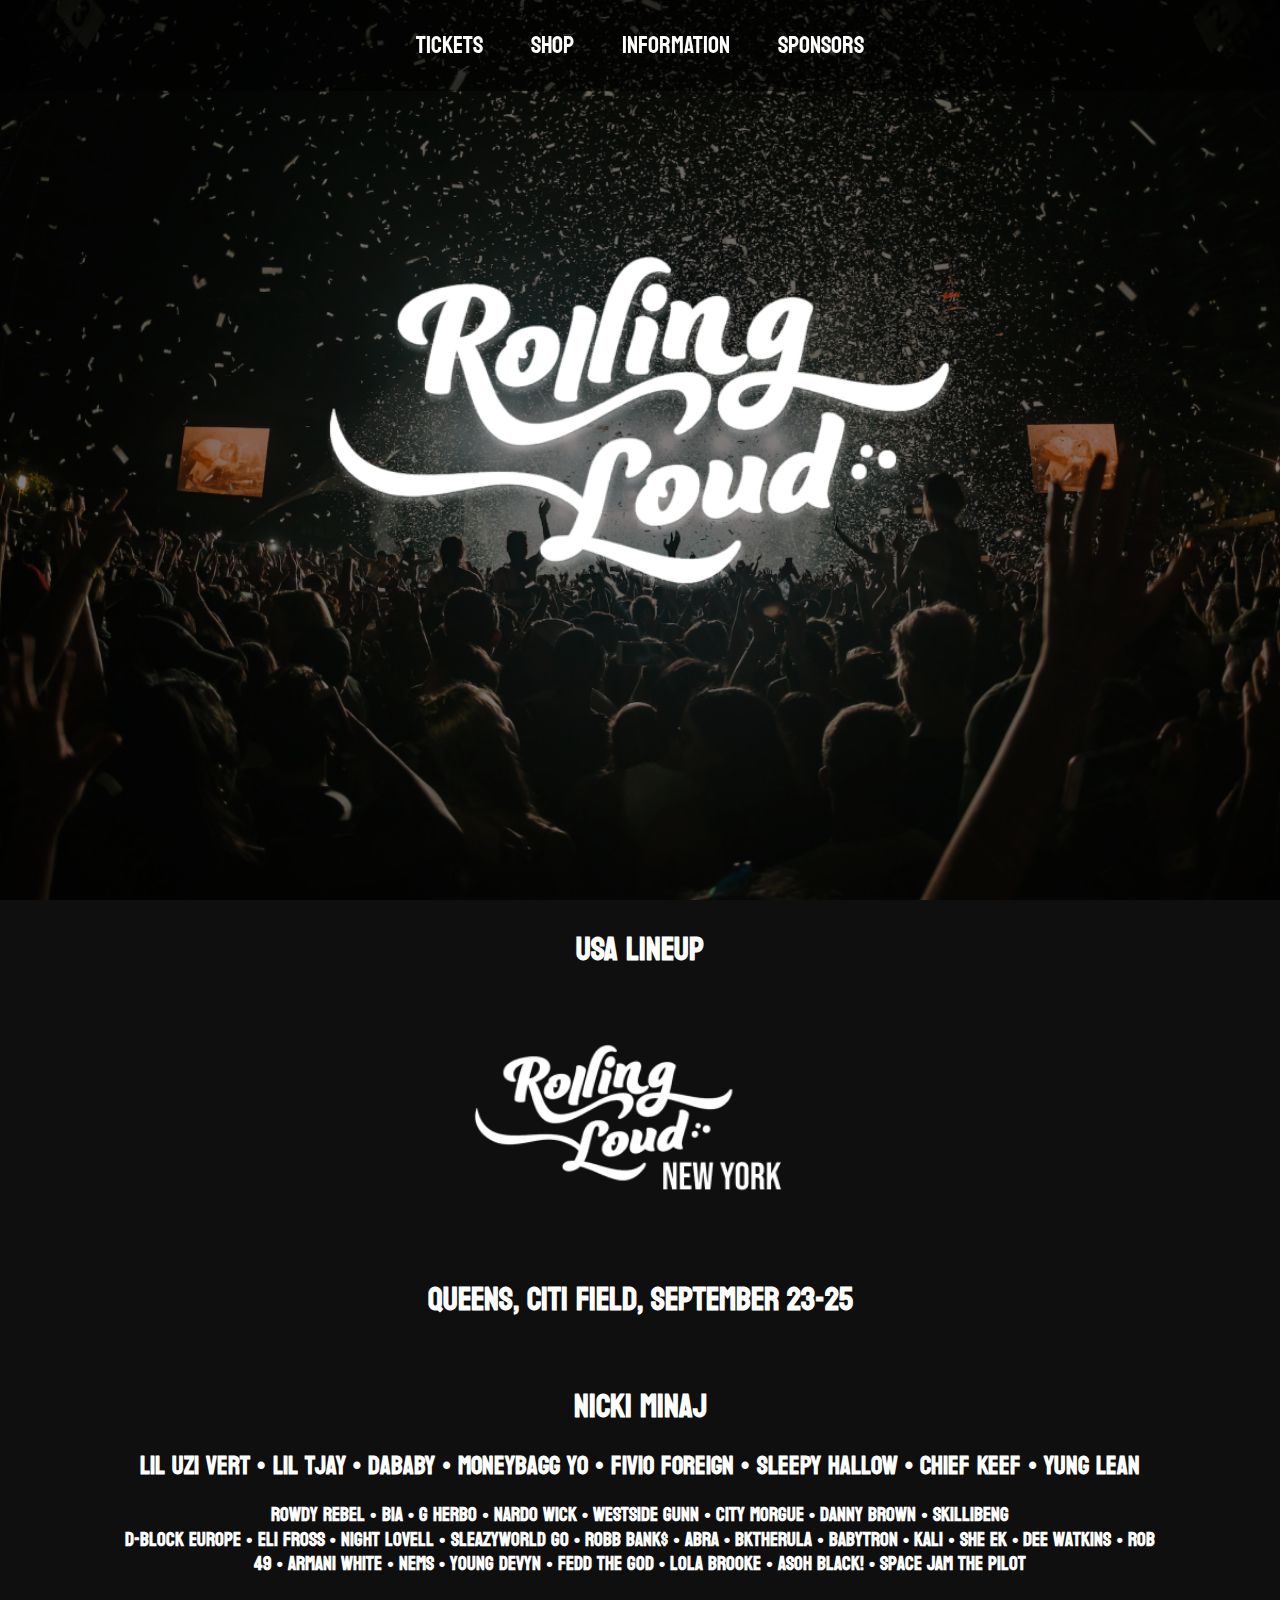
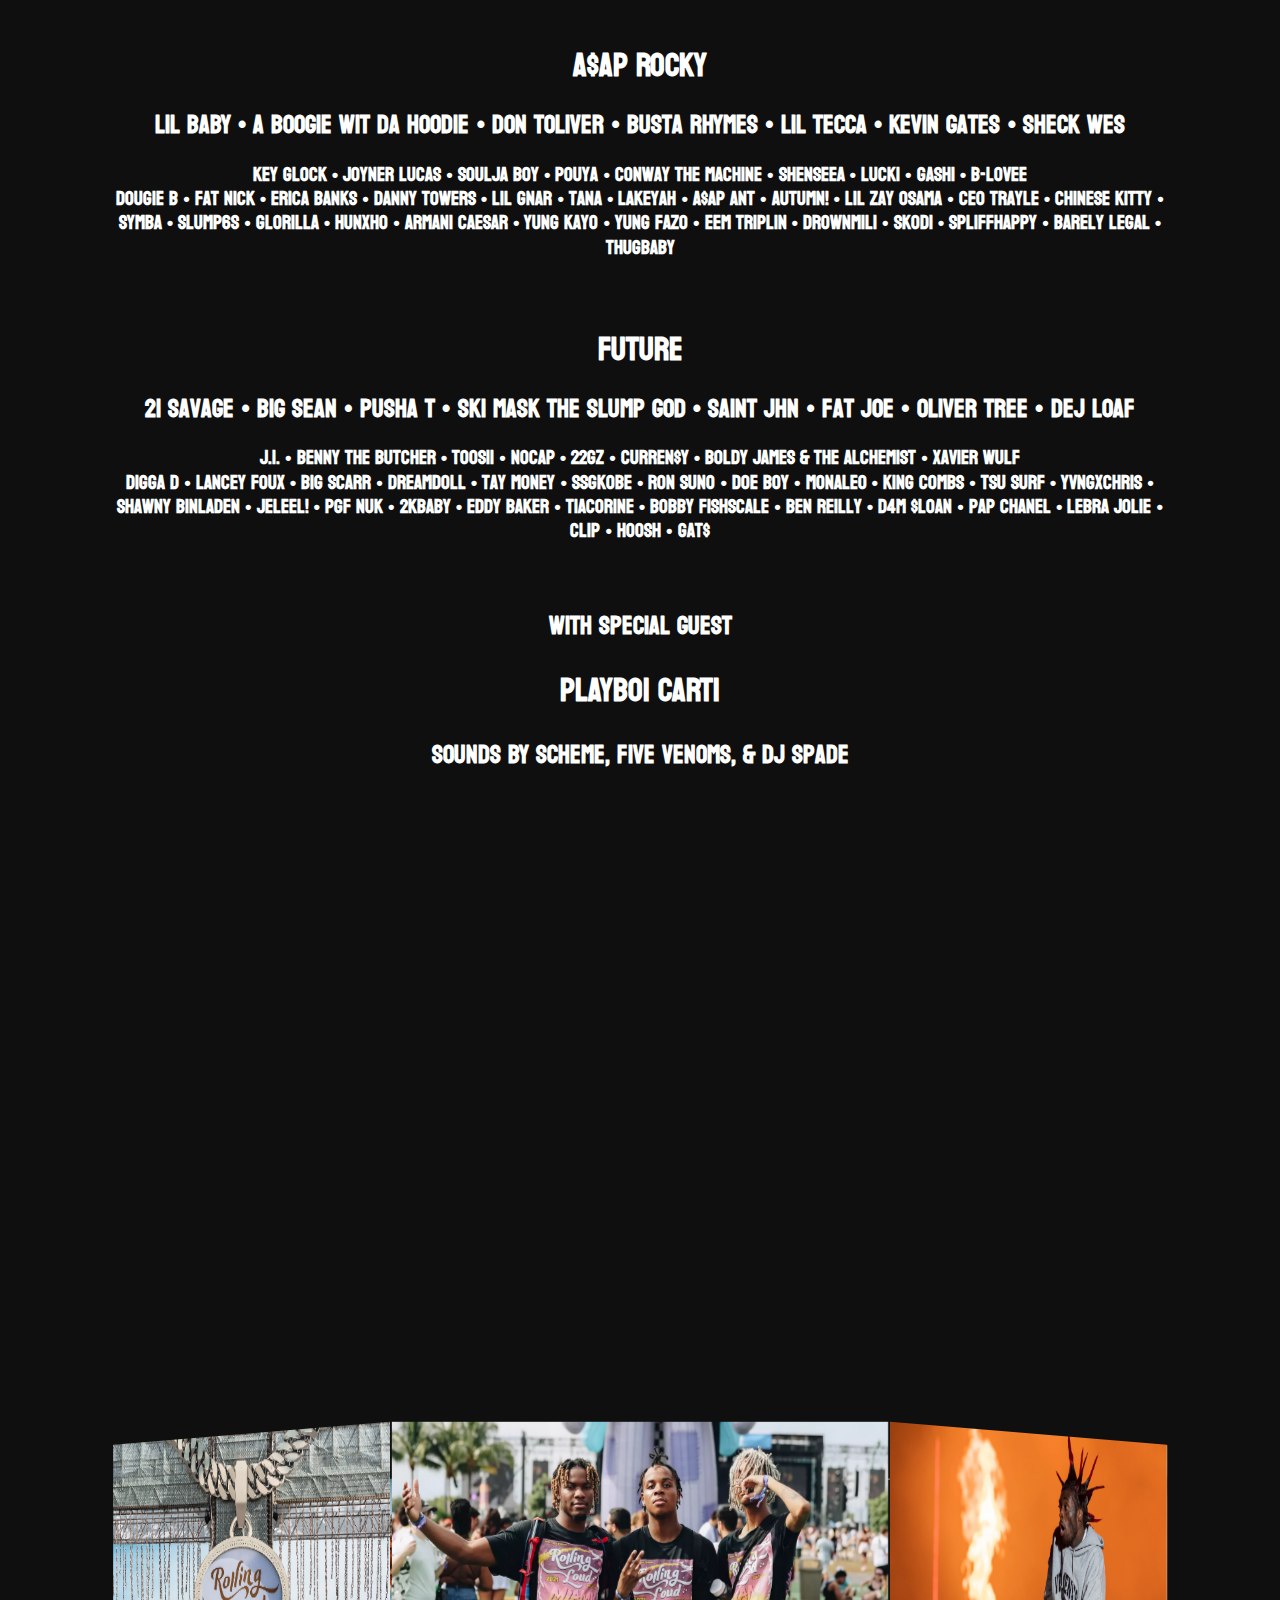
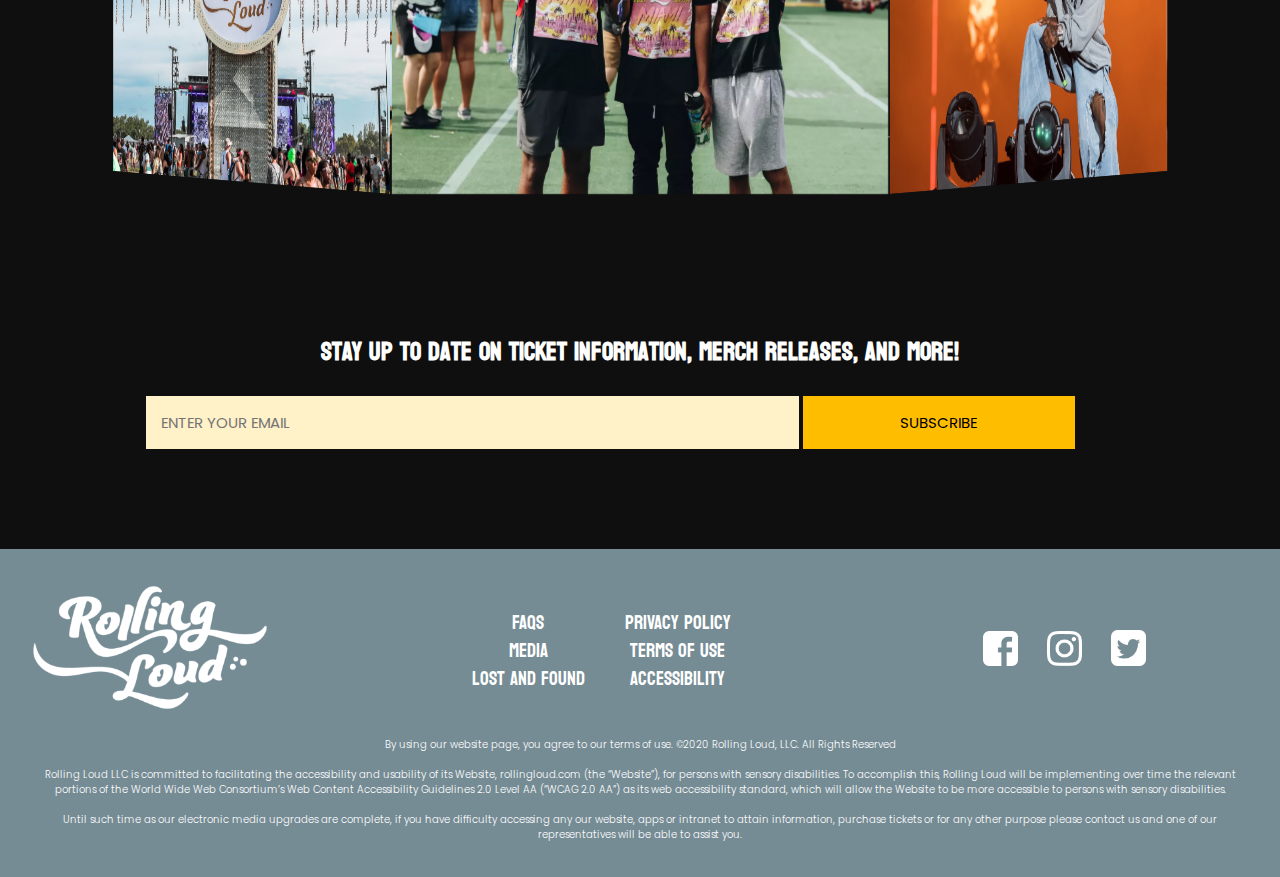
==== commit 612f6904: "added + formatted email input field" ====
--- a/index.html
+++ b/index.html
@@ -41,21 +41,15 @@
             <h1>QUEENS, CITI FIELD, SEPTEMBER 23-25</h1>
               <div class="day1">
                 <h1>NICKI MINAJ</h1>
-                <h2>lil uzi vert • lil tjay • dababy • moneybagg yo • fivio foreign • sleepy hallow • chief keef • yung lean</h2> <h3>rowdy rebel • bia • g herbo • nardo wick • westside gunn • city morgue • danny brown • skillibeng<br>d-block europe • eli fross • night lovell • sleazyworld go • robb bank$ • abra • bktherula • babytron • kali
-  she ek • dee watkins • rob 49 • armani white • nems • young devyn • fedd the god
-  lola brooke • asoh black! • space jam the pilot</h3>
+                <h2>lil uzi vert • lil tjay • dababy • moneybagg yo • fivio foreign • sleepy hallow • chief keef • yung lean</h2> <h3>rowdy rebel • bia • g herbo • nardo wick • westside gunn • city morgue • danny brown • skillibeng<br>d-block europe • eli fross • night lovell • sleazyworld go • robb bank$ • abra • bktherula • babytron • kali • she ek • dee watkins • rob 49 • armani white • nems • young devyn • fedd the god • lola brooke • asoh black! • space jam the pilot</h3>
               </div>
             <div class="day2">
                 <h1>A$AP ROCKY</h1>
-                <h2>lil baby • A boogie wit da hoodie • don toliver • busta rhymes • lil tecca • kevin gates • sheck wes</h2> <h3>rowdy rebel • bia • g herbo • nardo wick • westside gunn • city morgue • danny brown • skillibeng<br>d-block europe • eli fross • night lovell • sleazyworld go • robb bank$ • abra • bktherula • babytron • kali
-  she ek • dee watkins • rob 49 • armani white • nems • young devyn • fedd the god
-  lola brooke • asoh black! • space jam the pilot</h3>
+                <h2>lil baby • A boogie wit da hoodie • don toliver • busta rhymes • lil tecca • kevin gates • sheck wes</h2> <h3>key glock • joyner lucas • soulja boy • pouya • conway the machine • shenseea • lucki • gashi • b-lovee<br>dougie b • fat nick • erica banks • danny towers • lil gnar • tana • lakeyah • a$ap ant • autumn! • lil zay osama • ceo trayle • chinese kitty • symba • slump6s • glorilla • hunxho • armani caesar • yung kayo • yung fazo • eem triplin • drownmili • skodi • spliffhappy • barely legal • thugbaby</h3>
               </div>
             <div class="day3">
                 <h1>FUTURE</h1>
-                <h2>21 savage • big sean • pusha t • ski mask the slump god • saint jhn • fat joe • oliver tree • dej loaf</h2> <h3>j.i. • benny the butcher • toosii • nocap • 22gz • curren$y • boldy james & the alchemist • xavier wulf<br>digga d • lancey foux • big scarr • dreamdoll • tay money • ssgkobe • ron suno • doe boy • monaleo
-  king combs • tsu surf • yvngxchris • shawny binladen • jeleel! • pgf nuk • 2kbaby • eddy baker • tiacorine
-  bobby fishscale • ben reilly • d4m $loan • pap chanel • lebra jolie • clip • hoosh • gat$</h3>
+                <h2>21 savage • big sean • pusha t • ski mask the slump god • saint jhn • fat joe • oliver tree • dej loaf</h2> <h3>j.i. • benny the butcher • toosii • nocap • 22gz • curren$y • boldy james & the alchemist • xavier wulf<br>digga d • lancey foux • big scarr • dreamdoll • tay money • ssgkobe • ron suno • doe boy • monaleo • king combs • tsu surf • yvngxchris • shawny binladen • jeleel! • pgf nuk • 2kbaby • eddy baker • tiacorine • bobby fishscale • ben reilly • d4m $loan • pap chanel • lebra jolie • clip • hoosh • gat$</h3>
               </div>
               <div class="guest">
                 <h2>with special guest</h2>
@@ -101,7 +95,7 @@
             </div>
             <div>
               <h2>STORE YOUR STUFF</h2>
-              <p> Keep your items safe and secure — and your phone fully charged — by renting a locker.</p>
+              <p> Keep your items safe and secure — and your phone fully charged — by renting a locker today.</p>
              <button class="card-button">
               <a href="https://www.rollingloud.com/lockers" target="_blank">Reserve Lockers</a>
               </button>
@@ -127,7 +121,13 @@
     </div>
   </section>
 
-  
+  <section class="email-section">
+    <div class="email-content">
+      <h2>Stay up to date on ticket information, merch releases, and more!</h2>
+      <input type="text" id="email" placeholder="ENTER YOUR EMAIL">
+      <input class="email-submit" type="submit" value="subscribe">
+      </div>
+  </section>
 
   <div class="footer"> 
     <footer>
--- a/style.css
+++ b/style.css
@@ -274,7 +274,7 @@
 #wrapper {
 	width: 100%;
 	margin: 0 auto;
-  padding-bottom: 200px;
+  padding-bottom: 150px;
   /* justify-content: center; */
   width: 50%;
   perspective: 2500;
@@ -399,6 +399,43 @@
   -webkit-transform: rotateY(315deg) translateZ(485px);
 }
 
+.email-section {
+  display: block;
+  margin-left: auto;
+  margin-right: auto;
+  height: 100%;
+  padding-bottom: 100px;
+  width: 85%;
+}
+
+input[type=text] {
+  padding: 15px;
+  width: 60%;
+  background-color: #FFF1C8;
+  color: #4D4D4D;
+  border-style: none;
+  font-family: 'Poppins';
+  text-transform: uppercase;
+  font-size: 15px;
+  margin-left: 50px;
+}
+
+input[type=submit] {
+  padding: 15px;
+  width: 25%;
+  background-color: #FFBD00;
+  border-style: none;
+  font-family: 'Poppins';
+  text-transform: uppercase;
+  font-size: 15px;
+}
+
+input[type=submit]:hover {
+  background-color: #FF5400;
+  transition-duration: .2s;
+  color: #FFF;
+}
+
 footer {
   margin: auto;
   padding: 25px;
@@ -407,7 +444,6 @@
   font-weight: 300;
   font-size: 15px;
   line-height: 22px;
-  
 }
 
 .footer-content {
@@ -424,7 +460,6 @@
 .footer-logo {
   flex: 1;
 }
-
 
 .footer-links {
   font-family: "bayon", sans-serif;
@@ -448,12 +483,22 @@
   display: grid;
 }
 
+.footer-links a:hover {
+  color: #FFBD00;
+  transition-duration: .25s;
+}
+
 .socials {
   flex: 1;
   text-align: center;
   padding-left: 10px;
 }
 
+.socials img {
+  width: 60px;
+  padding-left: 25px;
+}
+
 footer p {
   font-size: 10px;
   text-align: center;
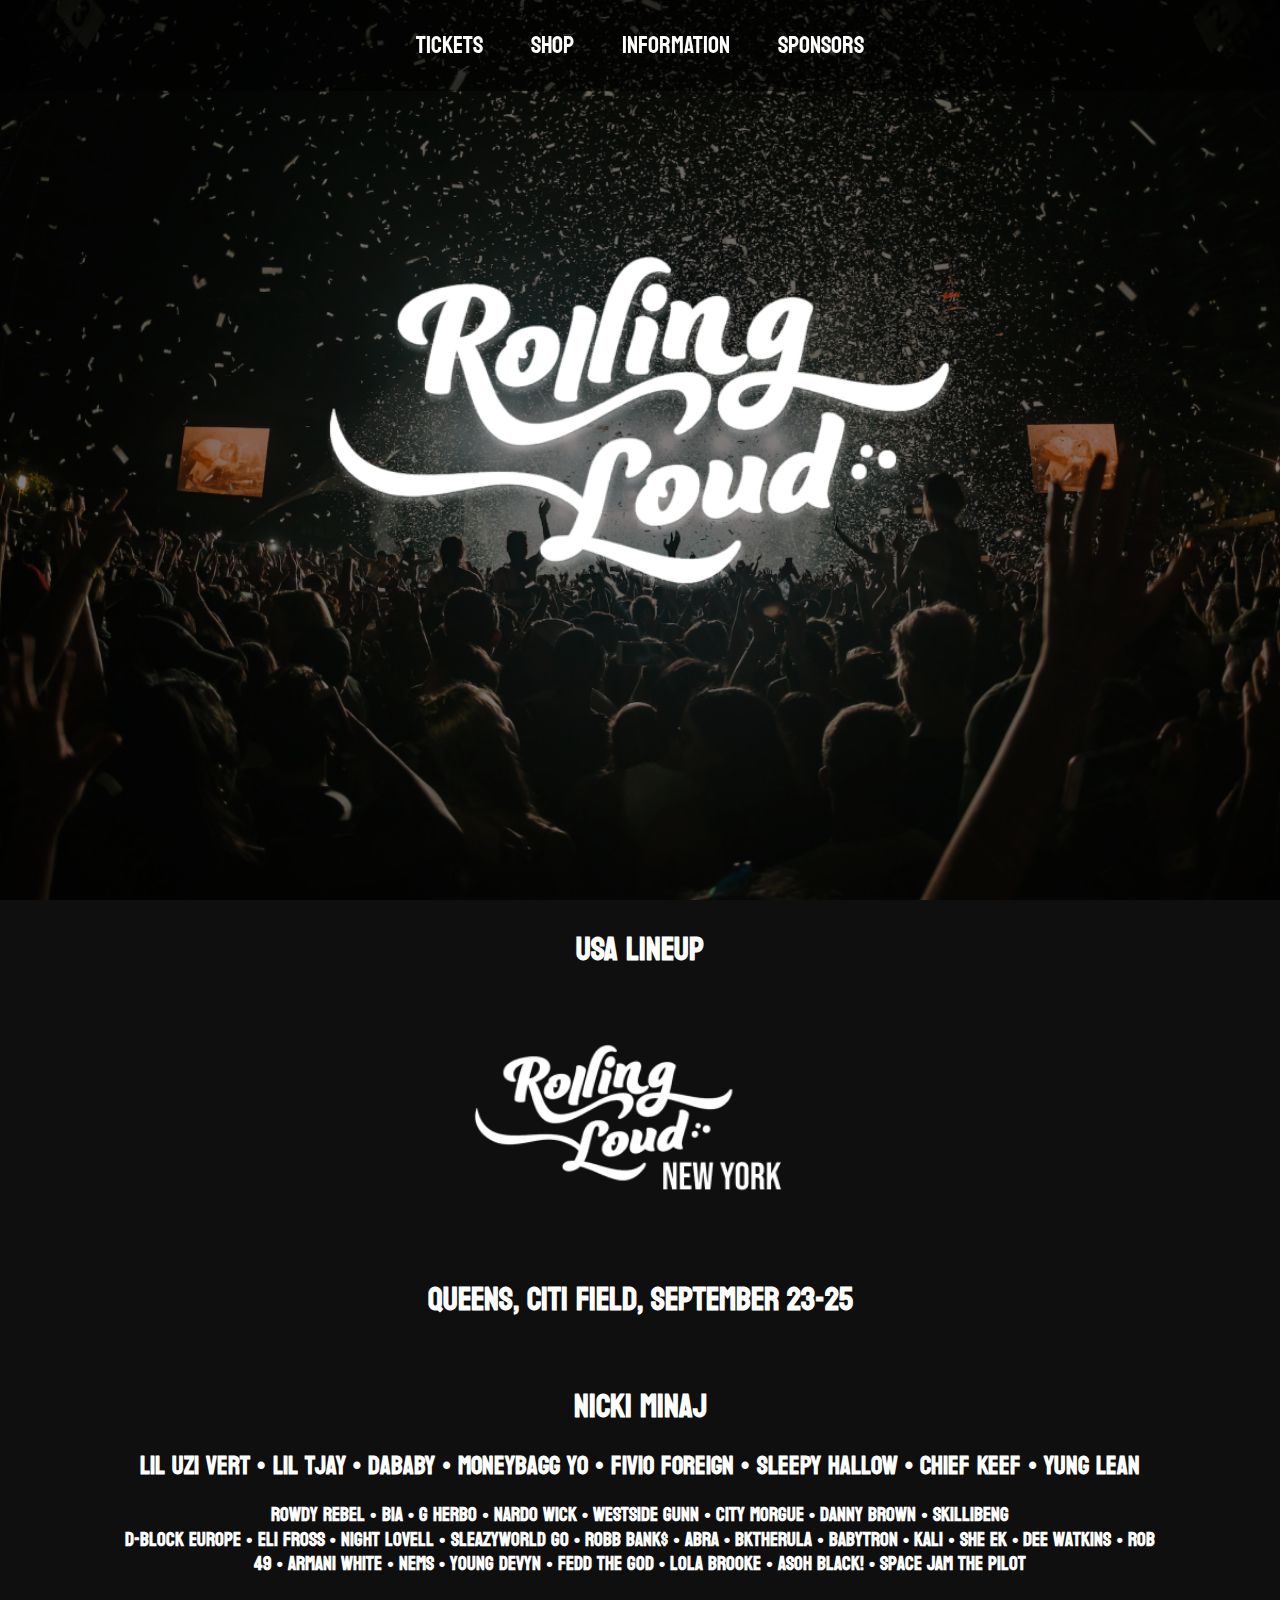
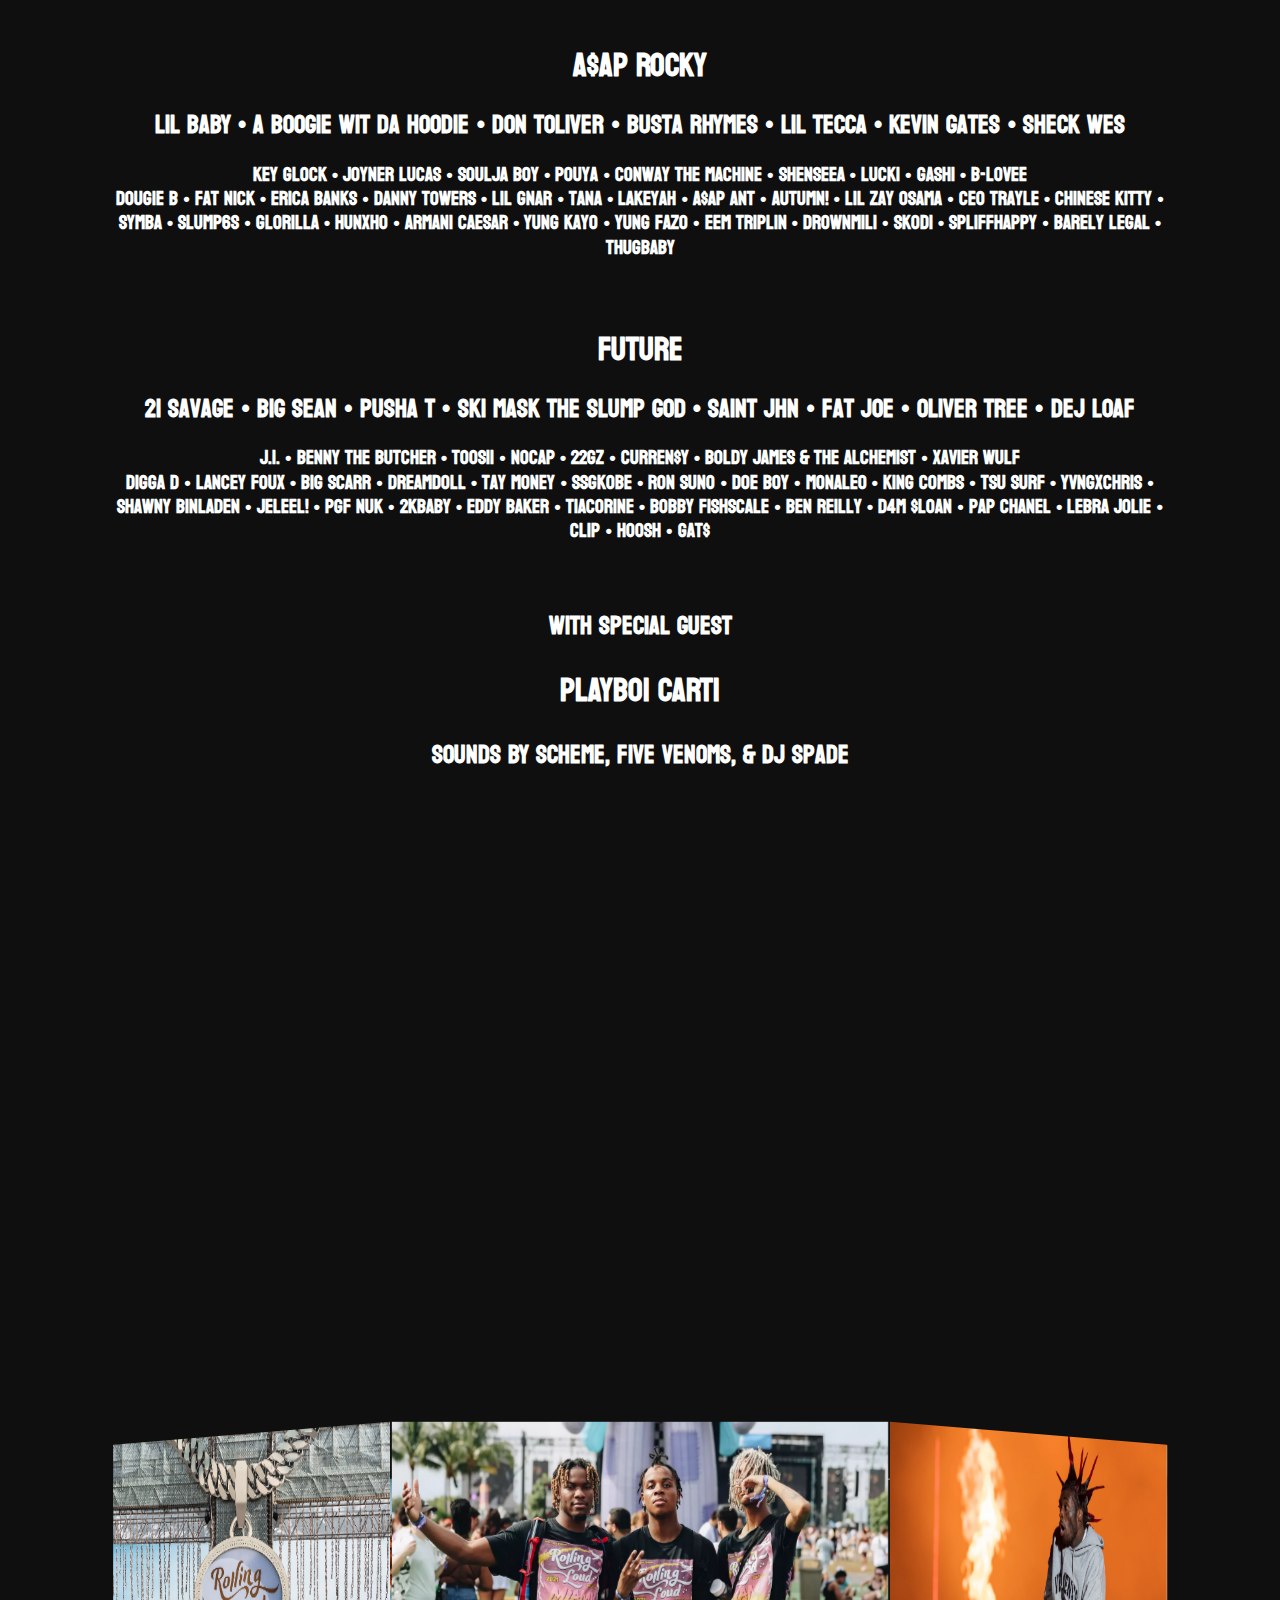
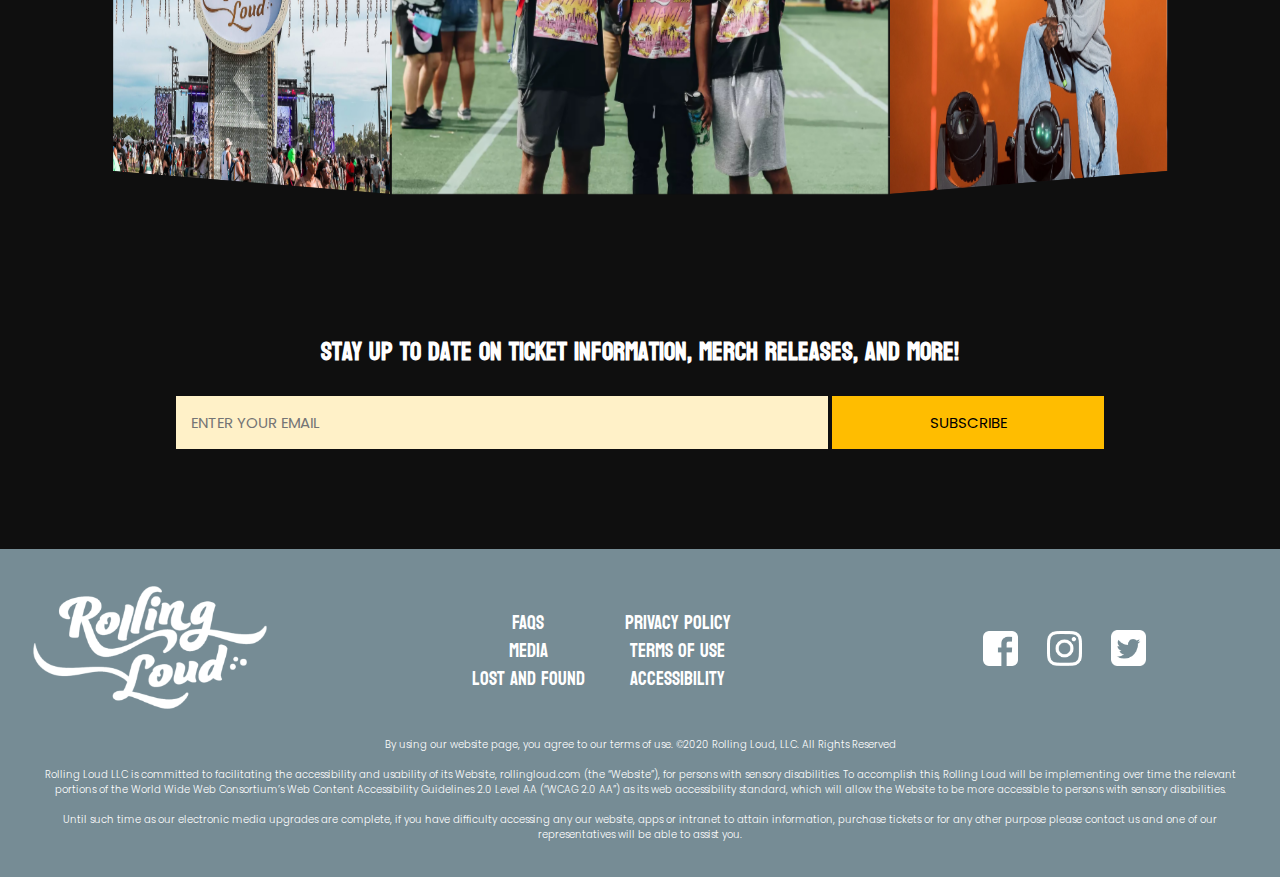
==== commit bef66b02: "fixed email positioning" ====
--- a/index.html
+++ b/index.html
@@ -124,8 +124,10 @@
   <section class="email-section">
     <div class="email-content">
       <h2>Stay up to date on ticket information, merch releases, and more!</h2>
+      <div class="email-input">
       <input type="text" id="email" placeholder="ENTER YOUR EMAIL">
       <input class="email-submit" type="submit" value="subscribe">
+    </div>
       </div>
   </section>
 
--- a/style.css
+++ b/style.css
@@ -252,6 +252,11 @@
 .card button:hover {
   background: #FF5400;
   transition-duration: .2s;
+  color: #FFF;
+}
+
+.card button:visited {
+  background: #FFBD00;
   color: #FFF;
 }
 
@@ -417,7 +422,7 @@
   font-family: 'Poppins';
   text-transform: uppercase;
   font-size: 15px;
-  margin-left: 50px;
+  /* margin-left: 50px; */
 }
 
 input[type=submit] {
@@ -436,6 +441,11 @@
   color: #FFF;
 }
 
+.email-input {
+  text-align: center;
+  margin: 0 auto;
+}
+
 footer {
   margin: auto;
   padding: 25px;
